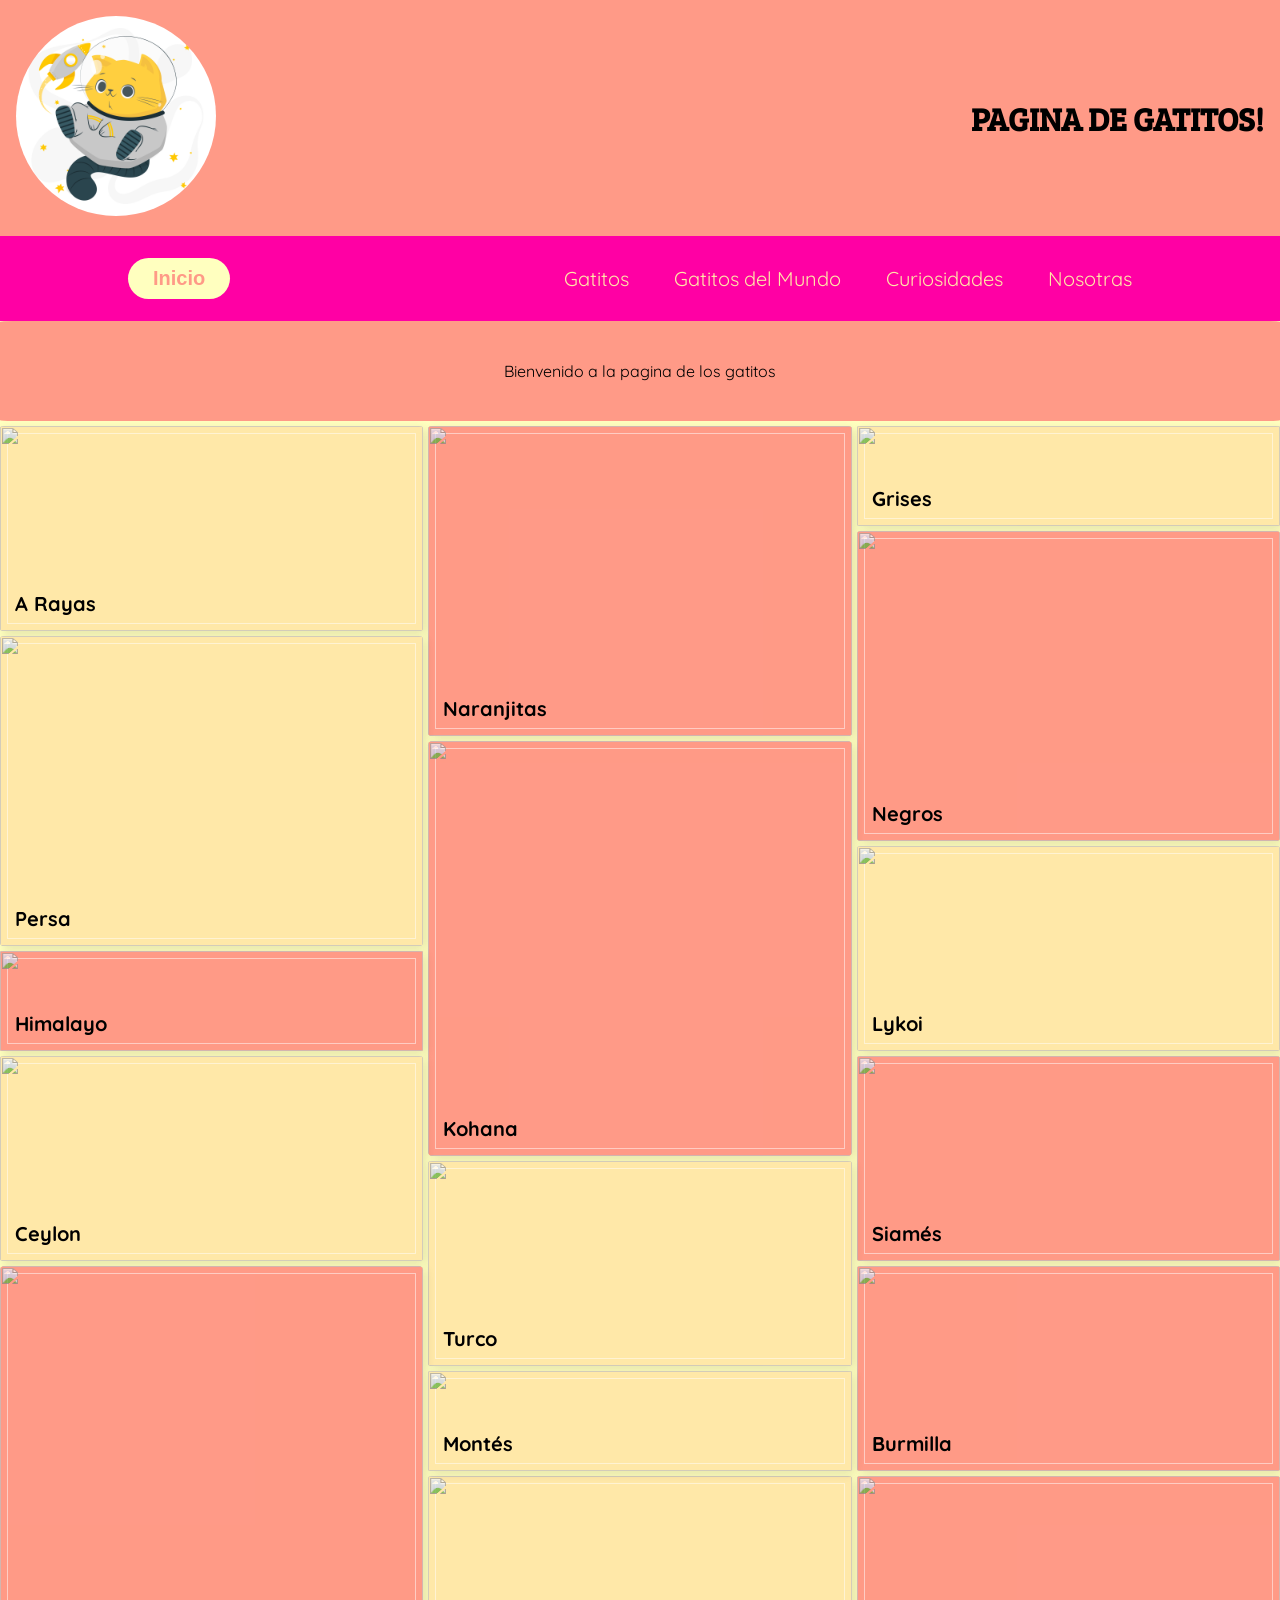
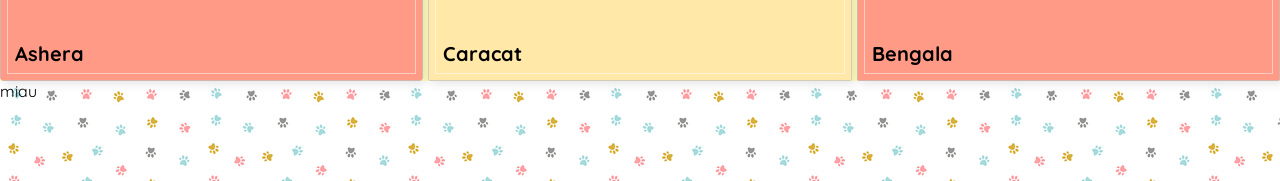
==== index.html @ d027dc8e "css a estilos.css se suprimen 2 archivos css. las propiedades quedan juntas en estilos.css" ====
<!DOCTYPE html>
<html lang="en">
  <head>

    <!-- CSS -->
    <link rel="stylesheet" href="css/estilos.css">
    <!-- END CSS -->

    <meta charset="UTF-8" />
    <meta http-equiv="X-UA-Compatible" content="IE=edge" />
    <meta name="viewport" content="width=device-width, initial-scale=1.0" />

    <!-- SCRIPT LOGO (pum) -->
    <script src="js/confetti.min.js"></script>
    <!-- END SCRIPT LOGO -->

    <!-- FAVICON -->
    <link
      rel="apple-touch-icon"
      sizes="180x180"
      href="icons/favicon-apple-touch-icon.png"
    />
    <link rel="icon" type="image/png" sizes="32x32" href="icons/favicon-32x32.png" />
    <link rel="icon" type="image/png" sizes="16x16" href="icons/favicon-16x16.png" />
    <link rel="manifest" href="icons/favicon-site.webmanifest" />
    <!-- END FAVICON -->
    
    <!-- CARGA JS -->
    <script src="js/javascript.js"></script>
    <!-- END CARGA JS -->   

    <title>Pagina de gatitos</title>

    <!-- ¿Cuándo se entrega?
    TPO Desarrollo Web HTML, CSS y Javascript
    Clase 22: miércoles 19 al viernes 21 de octubre de 2022. ¿Cómo se desarrollará el proyecto?
    El proyecto web se desarrollará en grupos de 3 integrantes cada uno (obligatorio). Cada grupo deberá designar un representante de forma tal de establecer contacto directo con el Docente. Será ese integrante el que recibirá la devolución del proyecto realizada por el Docente en el transcurso de la cursada y cualquier notificación relevante realizada a lo largo del desarrollo del proyecto.
    ¿Qué hay que entregar?
    El TPO deberá cumplir con los siguientes requisitos:
    SI-● Poseer al menos 4 páginas html, siendo su temática libre. En caso de ser un Sitio Web estilo One Page, el mismo deberá tener al menos 5 secciones.
    ● Utilizar etiquetas semánticas para estructurar el sitio.
    ● Contener un formulario de contacto con validación realizada mediante Javascript. Opcional: el formulario podrá enviar un email utilizando algún servicio externo destinado para ello.
    ● Utilizar al menos un Iframe, íconos de FontAwesome o Flaticon; y fuentes locales o bien de Google Fonts.
    ● Tener al menos una página totalmente responsive con 3 puntos de corte para 3 tamaños de dispositivos distintos.
    SI-● Incorporar al menos una animación, transformación o una transición (se deberá indicar en qué parte del sitio web fue incorporada la animación).
    SI-● Poseer una estructura HTML maquetada con Flexbox y/o Grid.
    ● Consumir una API Rest desde JavaScript. Deberá informar la API utilizada al momento de entregar el TPO.
    ● En caso de querer utilizar Bootstrap (no es obligatorio), sólo podrá hacerlo en la página del formulario del sitio web. No se aceptarán proyectos desarrollados íntegramente en algún Framework de CSS (Bootstrap, Materialize, Tailwind o similar).
    ● El desarrollo web deberá subirse a un servidor on-line para poder ser navegada por el Docente. Ejemplo: GitHub Pages, Netlify o similares.
    ● Además de los aspectos técnicos mencionados anteriormente, el proyecto deberá contemplar aspectos de diseño los cuales también serán evaluados por el Docente. Para eso se recomienda que vean el material disponible en el Aula Virtual. Seminario de Diseño Web: https://youtu.be/fVkGt2tYIj0. Para más información, ver material incluído en el Aula Virtual “Diseño”. En relación al estilo de la web (look&feel) se evaluará y considerará: maquetación del sitio web; alineación, orden  y márgenes entre los elementos; tipografía seleccionada acorde a la temática del proyecto; fotografía de calidad y optimizada para web; paleta de colores seleccionada acorde a la temática; logo utilizado en el sitio web.
    ● Nota: el TPO es grupal, deberán sincronizar el código del TPO en Github (o similar) enviando el link del repositorio al Docente al momento de entregar el proyecto. Este requisito es obligatorio. Para más información sobre GIT, ver material incluído en el Aula Virtual “GIT”.
    Condiciones de aprobación: para aprobar se requiere resolver el trabajo práctico en un 60% de forma correcta.
    ¿Cómo se entrega?
    Cada Docente informará la vía para subir el trabajo. Al momento de la entrega deberán informar: link a la web navegable, link al repositorio utilizado, integrantes y comentarios que consideren necesarios agregar a la entrega.
    Nota: si ya tenés un proyecto comenzado para este curso, podrás usarlo para esta entrega agregándole lo que falte para cumplir con los requisitos. -->
  </head>

  <body class="toda_la_pagina">

    <!-- HEADER -->
    <div class="header">

        <!-- LOGO scr:https://www.freepik.com/vectors/cat-logo -->
        <div class="logo">
            <img
              class="logo_gatito"
              id="explota"
              src="img/imagenes_GATITO_ASTRONAUTA.jpg"
              alt="LOGO"
              width="200"
            />
          </div>
        <!-- END LOGO -->

        <div class="titulo">
          <h1>PAGINA DE GATITOS!</h1>
        </div>

    </div>
    <!-- END HEADER -->

    <!-- MENU -->
    <div class="menu-conteiner">
      <a href="#" class="boton"><button>Inicio</button></a>
      <nav id="menu"></nav>
      <ul class="nav-links">
        <li><a href="kittens.html">Gatitos</a></li>
        <li><a href="gatitos_del_mundo.html">Gatitos del Mundo</a></li>
        <li><a href="curiosidades.html">Curiosidades</a></li>
        <li><a href="quienes_somos.html">Nosotras</a></li>
      </ul>
    </div>
    <!-- END MENU -->

    <!-- CONTENT -->
    <div class="contenido">
      <div id="grid_1">Bienvenido a la pagina de los gatitos</div>

      <div class="card" id="grid_2">
        <img
          src="https://images.unsplash.com/photo-1506755855567-92ff770e8d00?ixlib=rb-1.2.1&ixid=MnwxMjA3fDB8MHxwaG90by1wYWdlfHx8fGVufDB8fHx8&auto=format&fit=crop&w=2787&q=80"
          width= 100%
          alt=""
          class="card-image">
        <h3 class="card-title">A Rayas</h3>
      </div>

      <div class="card" id="grid_3">
        <img
          src="http://mascotafiel.com/wp-content/uploads/2016/10/que-raza-son-los-gatos-naranja.jpg"
          width=100%
          alt=""
          class="card-image">
        <h3 class="card-title">Naranjitas</h3>
      </div>

      <div class="card" id="grid_4">
        <img
          src="https://www.tugatobengali.com/wp-content/uploads/2022/04/gatocartujo-1024x682.jpg"
          width=100%
          alt=""
          class="card-image">
        <h3 class="card-title">Grises</h3>
      </div>

      <div class="card" id="grid_5">
        <img src="https://www.lavanguardia.com/files/content_image_mobile_filter/uploads/2022/02/20/621219718879d.jpeg" 
        width=100%
        alt=""
        class="card-image">
        <h3 class="card-title">Negros</h3>
      </div>

      <div class="card" id="grid_6">
        <img src="https://www.zooplus.es/magazine/wp-content/uploads/2017/10/fotolia_103481419-768x512.jpg" 
        alt=""
        class="card-image">
        <h3 class="card-title">Persa</h3>
      </div>

      <div class="card" id="grid_7">
        <img src="https://upload.wikimedia.org/wikipedia/commons/thumb/c/c1/Cat_Sphynx._img_025.jpg/640px-Cat_Sphynx._img_025.jpg" 
        alt=""
        class="card-image">
        <h3 class="card-title">Kohana</h3>
      </div>

      <div class="card" id="grid_8">
        <img src="https://www.hogarmania.com/archivos/202010/lykoi-gato-lobo-portada-668x400x80xX-1.jpg" 
        alt=""
        class="card-image">
        <h3 class="card-title">Lykoi</h3>
      </div>

      <div class="card" id="grid_9">
        <img src="https://www.bunko.pet/__export/1643784123493/sites/debate/img/2021/02/04/gato_himalayo_crop1612470360316.jpg_242310155.jpg" 
        alt=""
        class="card-image">
        <h3 class="card-title">Himalayo</h3>
      </div>

      <div class="card" id="grid_10">
        <img src="https://t2.ea.ltmcdn.com/es/razas/9/0/2/gato-ceilan_209_0_600.jpg" 
        alt=""
        class="card-image">
        <h3 class="card-title">Ceylon</h3>
      </div>

      <div class="card" id="grid_11">
        <img src="https://cloudfront-us-east-1.images.arcpublishing.com/radiomitre/CWBEAQVHXBHJNH3DMMKLWS6LXU.jpg" 
        alt=""
        class="card-image">
        <h3 class="card-title">Siamés</h3>
      </div>

      <div class="card" id="grid_12">
        <img src="https://www.bunko.pet/__export/1640851613310/sites/debate/img/2021/12/30/7_cosas_que_quiza_no_conocxas_sobre_el_gato_de_raza_angora_turco.jpeg_242310155.jpeg" 
        alt=""
        class="card-image">
        <h3 class="card-title">Turco</h3>
      </div>

      <div class="card" id="grid_13">
        <img src="https://cdn0.soyungato.com/es/razas/7/3/0/gato-ashera_37_0_orig.jpg" 
        alt=""
        class="card-image">
        <h3 class="card-title">Ashera</h3>
      </div>

      <div class="card" id="grid_14">
        <img src="https://www.zooplus.es/magazine/wp-content/uploads/2021/10/Caracal.jpeg" 
        alt=""
        class="card-image">
        <h3 class="card-title">Caracat</h3>
      </div>

      <div class="card" id="grid_15">
        <img src="https://nfnatcane.es/blog/wp-content/uploads/2020/05/caracter%C3%ADsticas-del-gato-Burmilla.jpg" 
        alt=""
        class="card-image">
        <h3 class="card-title">Burmilla</h3>
      </div>

      <div class="card" id="grid_16">
        <img src="https://demascotas.info/wp-content/uploads/2019/01/cat-3798684_1920.jpg" 
        alt=""
        class="card-image">
        <h3 class="card-title">Montés</h3>
      </div>

      <div class="card" id="grid_17">
        <img src="https://zonagatos.com/wp-content/uploads/2018/05/Thor-el-famoso-gato-bengala-de-Instagram.jpg" 
        alt=""
        class="card-image">
        <h3 class="card-title">Bengala</h3>
      </div>

    </div>
    <!-- END CONTENT -->

    <!-- FOOTER -->
    <footer class="footer">
      miau
     
    </footer>
    <!-- END FOOTER -->

  </body>
</html>
---- css/estilos.css ----
@import url('https://fonts.googleapis.com/css2?family=Bree+Serif&display=swap');

/* FONTS */
    @font-face {
        font-family: "PrettyMeowRegular";
        src: url("../fonts/FONT_PrettyMeowRegular.ttf");
    }
    
    @font-face {
        font-family: "Quicksand";
        src: url("../fonts/FONT_Quicksand.ttf");
    }
    
    @font-face {
        font-family: "KawaiiBubble-Regular";
        src: url("../fonts/FONT_KawaiiBubble-Regular.ttf");
    }
    
    @font-face {
        font-family: "Bree-Serif";
        src: url("../fonts/FONT_BreeSerif.ttf");
    }
/* END FONTS */

/* TODAS LAS OPCIONES DE ATRIBUTOS (MENOS LOS TITULOS) VAN A TENER LA MISMA LETRA */
html,
body,
div,
span,
applet,
object,
iframe,
h2,
h3,
h4,
h5,
h6,
p,
blockquote,
pre,
a,
abbr,
acronym,
address,
big,
cite,
code,
del,
dfn,
em,
img,
ins,
kbd,
q,
s,
samp,
small,
strike,
strong,
sub,
sup,
tt,
var,
b,
u,
i,
center,
dl,
dt,
dd,
ol,
ul,
li,
fieldset,
form,
label,
legend,
table,
caption,
tbody,
tfoot,
thead,
tr,
th,
td,
article,
aside,
canvas,
details,
embed,
figure,
figcaption,
footer,
header,
hgroup,
menu,
output,
ruby,
section,
summary,
time,
mark,
audio,
video {
  font-family: Quicksand;
  vertical-align: baseline;
}

*{
    margin: 0;
    padding: 0;
    border: 0;
    box-sizing: border-box;
}

body{
    font-family: 'Bree Serif', serif;
}

h1 {
    font-size: revert;
    font-family: Bree-Serif;
    vertical-align: baseline;
  }

/*HEADER*/
    .header {
        display: flex;
        flex-direction: row;
        justify-content: space-between;
        align-items: center;
    
        /* HEADER ANIMATION scr: https://developer.mozilla.org/en-US/docs/Web/CSS/animation */
        background-color: #ff9a87;
        animation: 60s linear 0s infinite alternate animating-multiple-properties;
        margin: 0%;
        padding: 1rem;
        /* END HEADER ANIMATION */
    }
    
    /* Key HEADER */
    /* it is possible to animate multiple properties in a single animation */
    @keyframes animating-multiple-properties {
        from {
        background-color: #ffffbf;
        }
        to {
        transform: translateY(0);
        background-color: #ff9a87;
        /* unset properties i.e. 'filter' will revert to default values */
        }
    }
    /* END Key HEADER */
/*END HEADER*/

/* LOGO ANIMATION */
    .logo_gatito {
        border-radius: 50%;
        /* explicacion de animacion: https://linuxhint.com/rotate-animation-css/ */
        animation: 60s linear 0s infinite alternate rotation;
        max-width: 600px;
    }
    @keyframes rotation {
        from {
        transform: rotate(-90deg);
        }
        to {
        transform: rotate(90deg);
        }
    }
/* END LOGO ANIMATION*/

/* MENU */
    .menu-conteiner{
        background-color: #ff00a4;
        display: flex;
        justify-content: space-between;
        align-items: center;
        height: 85px;
        padding: 5px 10%;
        font-family: "Bree-Serif";
        font-size: 20px;
    }

    .menu-conteiner .nav-links{
        list-style: none;
    }

    .menu-conteiner .nav-links li{
        display: inline-block;
        padding: 0 20px;
    }

    .menu-conteiner .nav-links li:hover{
        transform: scale(1.1);
    }

    .menu-conteiner .nav-links a{
        font-size: 700;
        color: #ffe8a8;
        text-decoration: none;
    }

    .menu-conteiner .nav-links li a:hover{
        color: #ff9a87;
    }

    .menu-conteiner .boton button{
        font-weight: 700;
        font-size: 20px;
        color: #ff9a87;
        padding: 9px 25px;
        background-color: #ffffbf;
        border: none;
        border-radius: 50px;
        cursor: pointer;
        transition: all 0.3s ease 0s;
    }

    .menu-conteiner .boton button:hover{
        background-color: #ffffbf;
        color: #ff00a4;
        transform: scale(1.1);
    }
/* END MENU */

/* HOME CONTENT */
    .contenido {
        /* explicacion de grid: https://developer.mozilla.org/es/docs/Web/CSS/CSS_Grid_Layout */
        display: grid;
        grid-template-columns: repeat(3, 1fr);
        grid-gap: 5px;
        grid-auto-rows: minmax(100px, auto);
        justify-content: space-evenly;
        align-items: stretch;
        margin: 0px;
        padding: 0rem;
        background-color: #ffffbf;
        justify-items: stretch;
        align-content: stretch;
    }
    .contenido div {
        display: grid;
        width: -webkit-fill-available;
        padding: 0rem;
        margin: 0rem;
        justify-content: space-evenly;
        align-items: center;
        justify-items: stretch;
        align-content: stretch;
        border-radius: 1%;
    }
    /*titulo*/
    #grid_1 {
        grid-column: 1 / 4;
        grid-row: 1;
    }
    /*a rayas*/
    #grid_2 {
        grid-column: 1;
        grid-row: 2/4;
    }
    /*naranjitas*/
    #grid_3 {
        grid-column: 2;
        grid-row: 2/5;
    }
    /*grises*/
    #grid_4 {
        grid-column: 3;
        grid-row: 2;
    }
    /*negros*/
    #grid_5 {
        grid-column: 3;
        grid-row: 3/6;
    }
    /*persa*/
    #grid_6 {
        grid-column: 1;
        grid-row: 4/7;
    }
    /*kohana*/
    #grid_7 {
        grid-column: 2;
        grid-row: 5/9;
    }
    /*lykoi*/
    #grid_8 {
        grid-column: 3;
        grid-row: 6/8;
    }
    /*himalayo*/
    #grid_9 {
        grid-column: 1;
        grid-row: 7;
    }
    /*ceylon*/
    #grid_10 {
        grid-column: 1;
        grid-row: 8/10;
    }
    /*siames*/
    #grid_11 {
        grid-column: 3;
        grid-row: 8/10;
    }
    /*turco*/
    #grid_12 {
        grid-column: 2;
        grid-row: 9/11;
    }
    /*ashera*/
    #grid_13 {
        grid-column: 1;
        grid-row: 10/14;
    }
    /*caracat*/
    #grid_14 {
        grid-column: 2;
        grid-row: 12/14;
    }
    /*burmilla*/
    #grid_15 {
        grid-column: 3;
        grid-row: 10/12;
    }
    /*montes*/
    #grid_16 {
        grid-column: 2;
        grid-row: 11;
    }
    /*bengala*/
    #grid_17 {
        grid-column: 3;
        grid-row: 12/14;
    }
    
    /* pintado alternado: https://developer.mozilla.org/es/docs/Web/CSS/:nth-child */
    .contenido div:nth-child(even) {
        background-color: #ffe8a8;
    }
    
    .contenido div:nth-child(odd) {
        background-color: #ff9a87;
    }

    /* CARDS */
        .card {
            outline: 1px solid rgba(255, 255, 255, 0.5);
            outline-offset: -8px;
            box-shadow: 3px 3px 10px rgba(0, 0, 0, 0.1);
            position: relative;
            overflow: hidden;
        }
        
        .card-image {
            position: absolute;
            inset: 0;
            justify-self: stretch;
            width: 100%;
            height: 100%;
            object-fit: cover;
            opacity: 0.7;
            transition: transform 0.75s;
        }
        
        .card:hover .card-image {
            transform: scale(1.15);
            opacity: 0.9;
        }
        
        .card-title {
            position: absolute;
            left: 15px;
            bottom: 15px;
            font-size: 20px;
            text-shadow: o o 1px rgba(0, 0, 0, 0.5);
            color: black;
        }
    /* END CARDS */

/* END HOME CONTENT */

/*ABOUT CONTENT*/
    .tarjetas_quienes_somos {
        /* formato para la pagina de quienes somos */
        display: flex;
        flex-wrap: wrap;
        justify-content: space-evenly;
        align-items: stretch;
        margin: 0px;
        padding: 0px;
        background-color: #ffffbf;
        justify-items: center;
        align-content: stretch;
    }
    .tarjetas_quienes_somos div {
        flex: 2;
        padding: 25px;
        margin: 20px;
        justify-content: space-evenly;
        align-items: center;
        justify-items: center;
        align-content: stretch;
        background-color: #ffffbf;
        min-width: 250px;
    }
/*END ABOUT CONTENT*/

/*KITTENS CONTENT*/
    .home_kittens {
        display: flex;
        background-color: #ffffbf;
        flex-wrap: wrap;
    }
    
    .home_kittens_flex {
        flex: 1;
        min-width: 250px;
        max-width: 650px;
    }
    
    .home_kittens_flex:first-child {
        flex: 2;
        padding: 25px;
        margin: 20px;
        background-color: #ffe8a8;
        border-radius: 2%;
        margin-bottom: 10px;
    }
    
    .home_kittens_flex div {
        padding: 25px;
        margin: 20px;
        background-color: #ffe8a8;
        border-radius: 2%;
    }
    
    #img_kittens_container {
        display: flex;
        margin: 0px;
        padding: 0px;
    }
    
    .img_kittens {
        border-radius: 40%;
        background-color: #ff2f82;
        max-width: 50%;
        margin: 1px;
    }  
/*END KITTENS CONTENT*/

/*GATITOS DEL MUNDO/API CONTENT*/
    .api_conteiner {
        display: flex;
        flex-direction: row;
        background-color: #ffffbf;
        flex-wrap: wrap;
        justify-content: space-evenly;
    }
    
    /* .api_datos_flex {
        display: flex;
        flex-direction: row;
        justify-content: space-evenly;
        min-width: 250px;
        max-width: 650px;
        padding: 25px;
        margin: 20px;
        background-color: #ffe8a8;
        border-radius: 12px;
        margin-bottom: 10px;
        color: black;
        width: 100%;
        min-width: 250px;
        max-width: 650px;
        border-radius: 12px;
    } */
    
    /* .api_datos_flex:first-child {
        flex: 2;
        padding: 25px;
        margin: 20px;
        background-color: #ffe8a8;
        border-radius: 12px;
        margin-bottom: 10px;
        color: black;
        width: 100%;
        min-width: 250px;
        max-width: 650px;
        border-radius: 12px;
    } */
    
    /* .api_datos_flex div {
        padding: 25px;
        margin: 20px;
        background-color: #ffe8a8;
        background-color: #ff9a87;
        color: black;
        width: 100%;
        min-width: 250px;
        max-width: 650px;
        border-radius: 12px;
    } */
    
    .content-select {
        min-width: 250px;
        max-width: 650px;
        position: absolute;
    }
    
    /*okey esta parte es la del selector de gatitos :D*/
    #breed_selector {
        width: 90%;
        display: inline-block;
        min-width: 250px;
        max-width: 650px;
        cursor: pointer;
        padding: 7px 10px;
        height: 42px;
        outline: 0;
        border: 0;
        margin-top: 20px;
    
        background: #ff2f82;
        color: aliceblue;
        font-size: 1em;
        border: 2px;
        border-radius: 12px;
        position: relative;
        transition: all 0.25s ease;
    } 
    #breed_selector:hover {
        background-color: #ff9a87;
    } 
    #breed_selector option{
        background-color:#ffe8a8;
        color:black;
    }
    
    /*este es el link*/
    #wiki_link {
        background-color:rgba(255, 154, 135, 0.2);
        color: black;
        min-width: 250px;
        max-width: 650px;
        margin: 50px;
        padding: 20px;
        border-radius: 12px;
    } 
    
    /*esta es la descripción*/
    #breed_json {
        width: 100%;
        max-width: 300px;
        margin: 10px;
        padding: 20px;
        border-radius: 12px;
        
    } 
    
    #breed_image {
        width: 100%; /*esta es la imagen*/
        max-width: 500px;
        margin: 20px;
        border-radius: 12px;
    }  
/* END GATITOS/API CONTENT*/

/*FOOTER*/
    .footer {
        background-image: url(../img/imagenes_PATITAS200PX.jpeg);
        width: 100%;
        height: 100px;
        background-repeat: repeat-x;
    }
/*END FOOTER*/
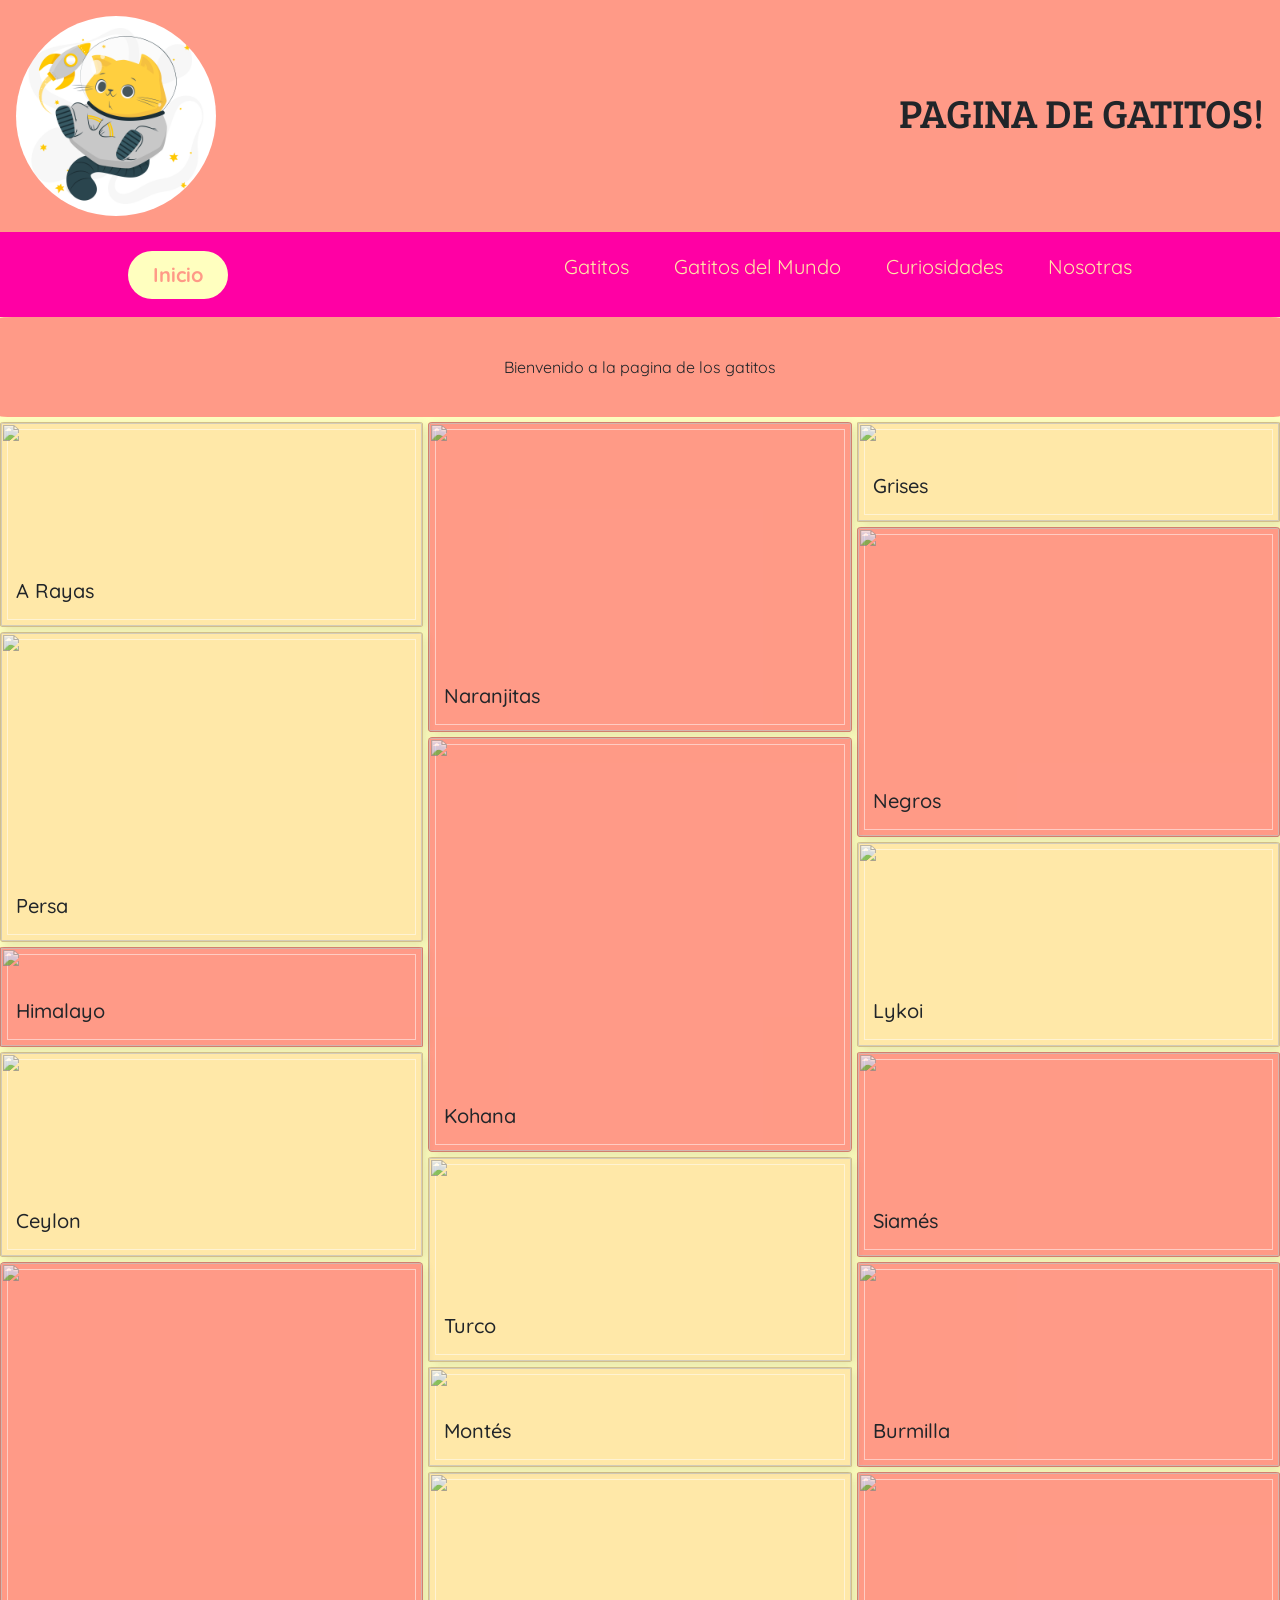
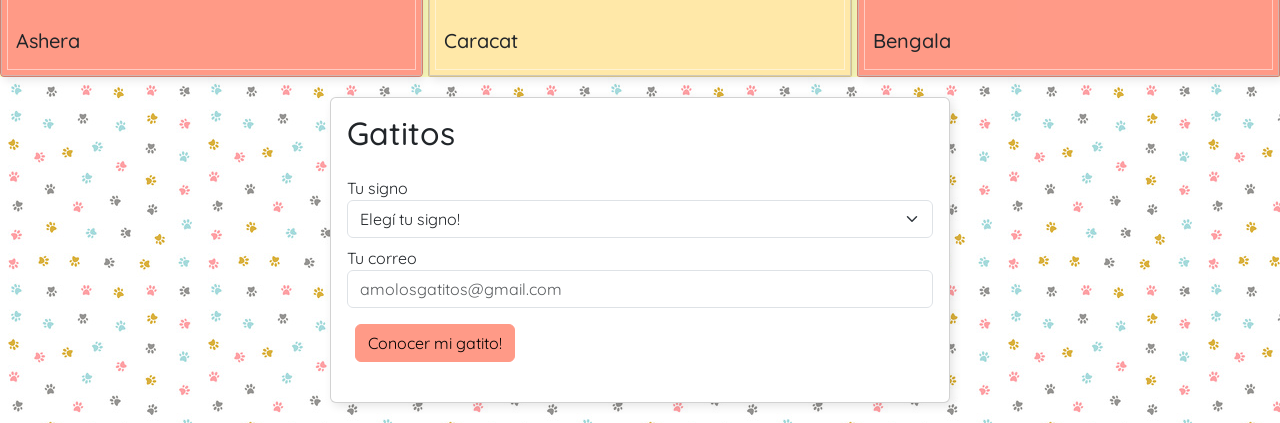
==== commit 4829b058: "form sumado al footer! se agrega form al final de la pag principal. falta validación y envío de dato" ====
--- a/index.html
+++ b/index.html
@@ -5,6 +5,10 @@
     <!-- CSS -->
     <link rel="stylesheet" href="css/estilos.css">
     <!-- END CSS -->
+    <!-- BS-->
+    <link href="https://cdn.jsdelivr.net/npm/bootstrap@5.2.2/dist/css/bootstrap.min.css" rel="stylesheet" integrity="sha384-Zenh87qX5JnK2Jl0vWa8Ck2rdkQ2Bzep5IDxbcnCeuOxjzrPF/et3URy9Bv1WTRi" crossorigin="anonymous">
+    <script src="https://cdn.jsdelivr.net/npm/bootstrap@5.2.2/dist/js/bootstrap.bundle.min.js" integrity="sha384-OERcA2EqjJCMA+/3y+gxIOqMEjwtxJY7qPCqsdltbNJuaOe923+mo//f6V8Qbsw3" crossorigin="anonymous"></script>
+    <!-- END BS -->
 
     <meta charset="UTF-8" />
     <meta http-equiv="X-UA-Compatible" content="IE=edge" />
@@ -220,8 +224,42 @@
 
     <!-- FOOTER -->
     <footer class="footer">
-      miau
-     
+     <section class="d-flex justify-content-center">
+      <div class="card col-sm-6 p-3">
+        <div class="mb-3">
+          <h2>Gatitos</h2>
+        </div>
+        <div class="mb-2">
+          <form action="">
+            <div class="mb-2">
+              <label for="signo">Tu signo</label>
+              <select class="form-select" aria-label="">
+                <option selected>Elegí tu signo!</option>
+                <option value="ari">Aries</option>
+                <option value="tau">Tauro</option>
+                <option value="gem">Géminis</option>
+                <option value="can">Cáncer</option>
+                <option value="leo">Leo</option>
+                <option value="vir">Virgo</option>
+                <option value="lib">Libra</option>
+                <option value="esc">Escorpio</option>
+                <option value="sag">Sagitario</option>
+                <option value="capri">Capricornio</option>
+                <option value="acu">Acuario</option>
+                <option value="pis">Piscis</option>
+              </select>
+            </div>
+            <div class="mb-2">
+              <label for="mail">Tu correo</label>
+              <input type="email" name="" id="" placeholder="amolosgatitos@gmail.com" class="form-control">
+            </div>
+            <div class="mb-2 p-2">
+              <button class="btn btn-primary">Conocer mi gatito!</button>
+            </div>
+          </form>
+        </div>
+      </div>
+     </section>
     </footer>
     <!-- END FOOTER -->
 
--- a/css/estilos.css
+++ b/css/estilos.css
@@ -572,7 +572,19 @@
     .footer {
         background-image: url(../img/imagenes_PATITAS200PX.jpeg);
         width: 100%;
-        height: 100px;
-        background-repeat: repeat-x;
+        background-repeat: repeat;
+        padding: 20px;
+    }
+    .footer .btn {
+        background-color: #ff9a87;
+        border-color: #ff9a87;
+        color: #000;
+        transition: all 0.3s ease 0s;
+    }
+    .footer .btn:hover{
+        background-color: #ffe8a8;
+        border-color: #ffe8a8;
+        color: #000;
+        transform: scale(1.1);
     }
 /*END FOOTER*/
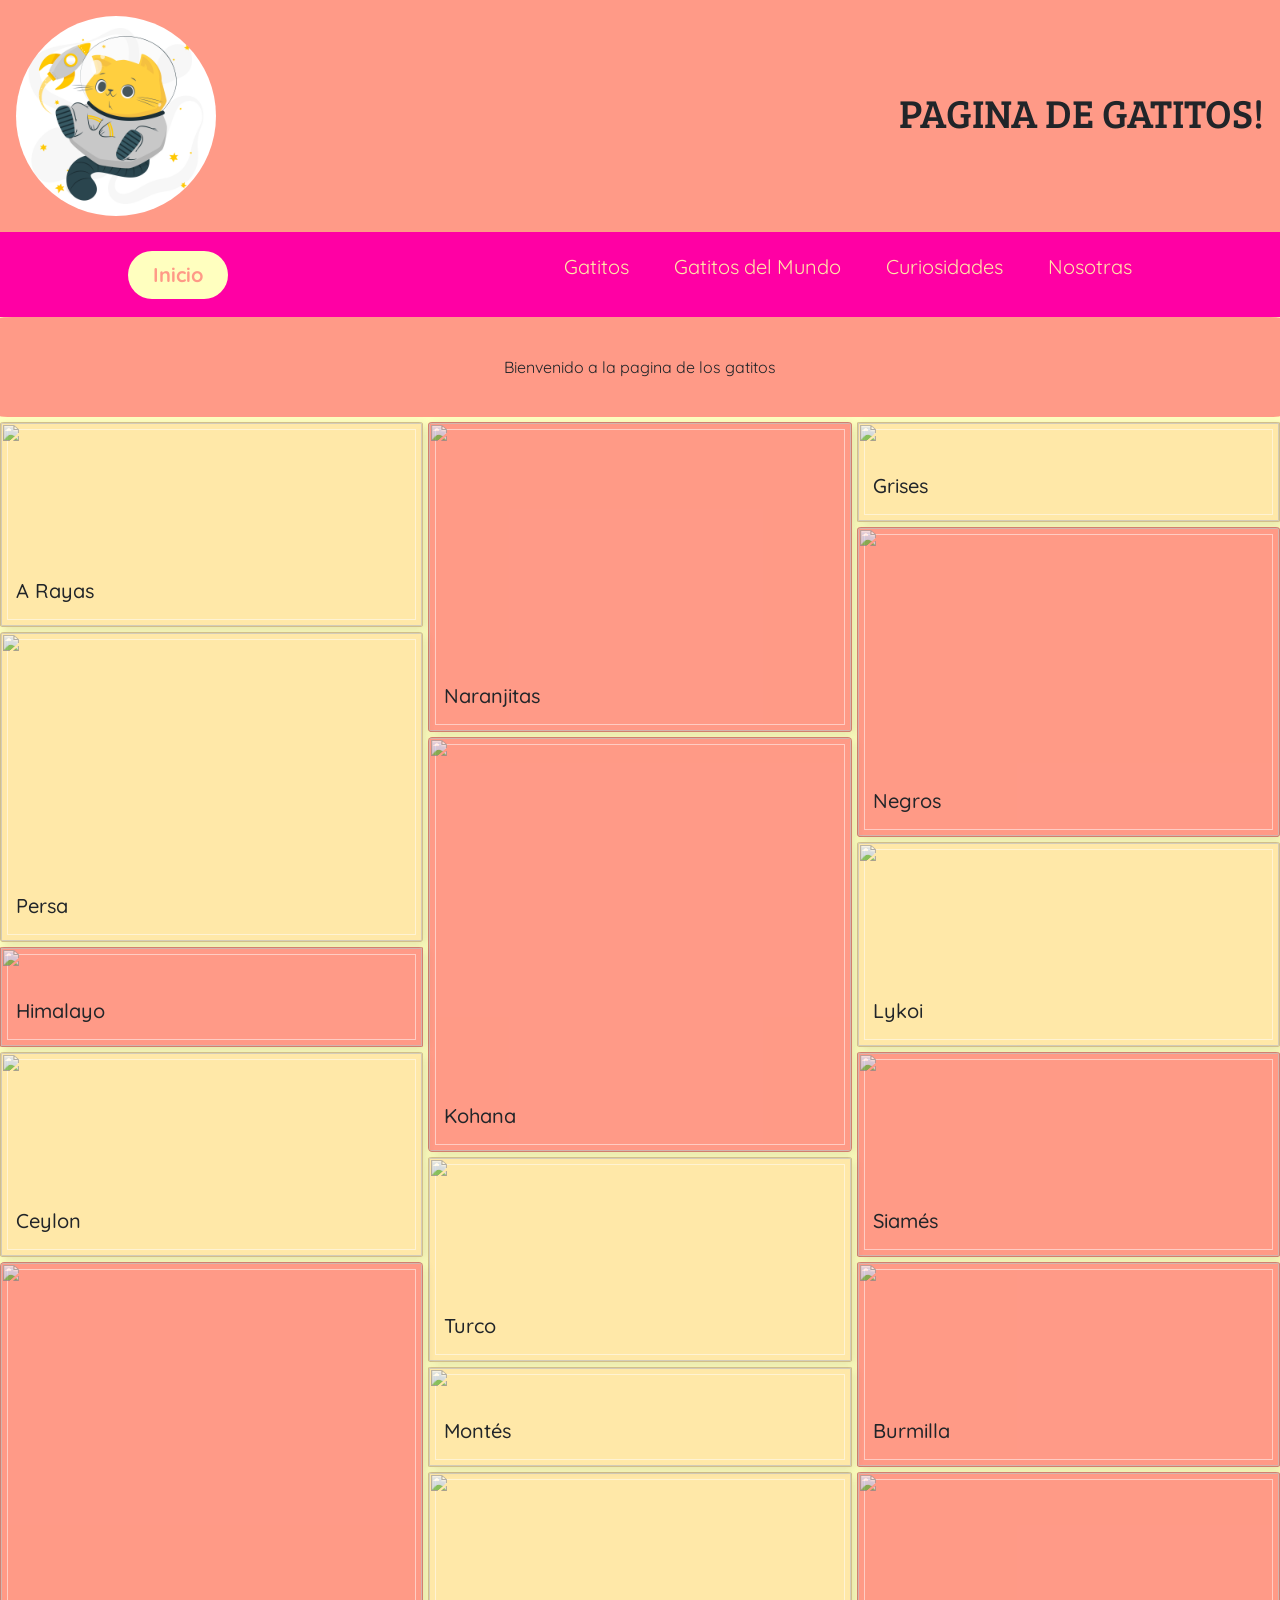
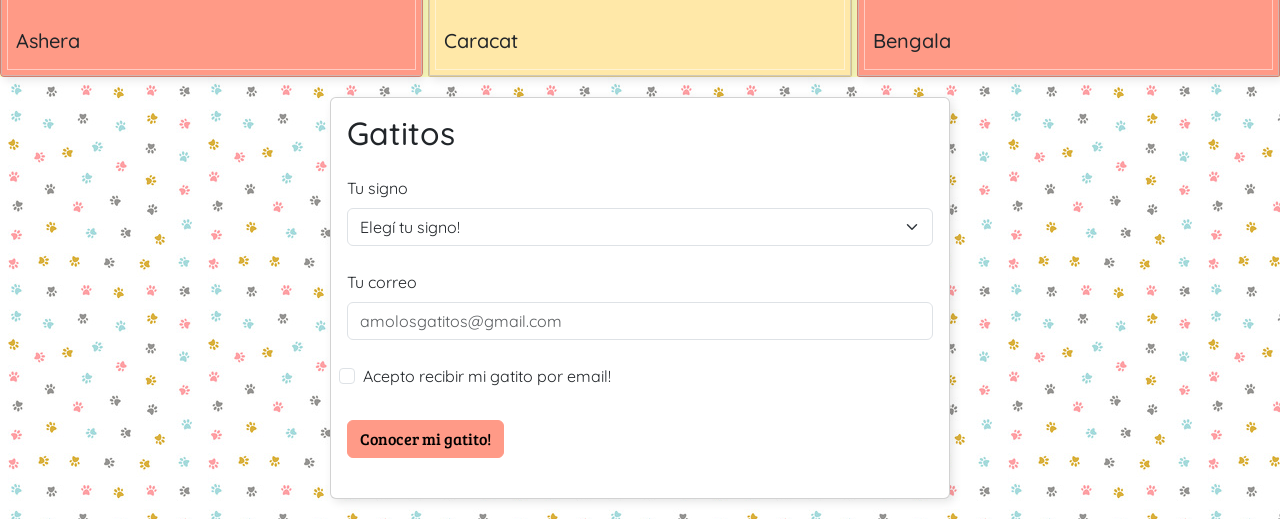
==== commit e3fb8397: "form y carga js se mueve la carga de js al final del codigo (ahora funciona todo de nuevo). se agreg" ====
--- a/index.html
+++ b/index.html
@@ -13,10 +13,6 @@
     <meta charset="UTF-8" />
     <meta http-equiv="X-UA-Compatible" content="IE=edge" />
     <meta name="viewport" content="width=device-width, initial-scale=1.0" />
-
-    <!-- SCRIPT LOGO (pum) -->
-    <script src="js/confetti.min.js"></script>
-    <!-- END SCRIPT LOGO -->
 
     <!-- FAVICON -->
     <link
@@ -27,11 +23,7 @@
     <link rel="icon" type="image/png" sizes="32x32" href="icons/favicon-32x32.png" />
     <link rel="icon" type="image/png" sizes="16x16" href="icons/favicon-16x16.png" />
     <link rel="manifest" href="icons/favicon-site.webmanifest" />
-    <!-- END FAVICON -->
-    
-    <!-- CARGA JS -->
-    <script src="js/javascript.js"></script>
-    <!-- END CARGA JS -->   
+    <!-- END FAVICON -->  
 
     <title>Pagina de gatitos</title>
 
@@ -230,11 +222,11 @@
           <h2>Gatitos</h2>
         </div>
         <div class="mb-2">
-          <form action="">
+          <form action="" class="row g-3 needs-validation" novalidate>
             <div class="mb-2">
-              <label for="signo">Tu signo</label>
-              <select class="form-select" aria-label="">
-                <option selected>Elegí tu signo!</option>
+              <label for="signo" class="form-label">Tu signo</label>
+              <select class="form-select" required>
+                <option selected disabled value="">Elegí tu signo!</option>
                 <option value="ari">Aries</option>
                 <option value="tau">Tauro</option>
                 <option value="gem">Géminis</option>
@@ -248,10 +240,32 @@
                 <option value="acu">Acuario</option>
                 <option value="pis">Piscis</option>
               </select>
+              <div class="valid-feedback">
+                Purr!
+              </div>
+              <div class="invalid-feedback">
+                MIAU! Ingresa tu signo!
+              </div>
             </div>
             <div class="mb-2">
-              <label for="mail">Tu correo</label>
-              <input type="email" name="" id="" placeholder="amolosgatitos@gmail.com" class="form-control">
+              <label for="mail" class="form-label">Tu correo</label>
+              <input type="email" name="" id="" placeholder="amolosgatitos@gmail.com" class="form-control" required>
+              <div class="valid-feedback">
+                Purr!
+              </div>
+              <div class="invalid-feedback">
+                MIAU! Ingresa tu correo!
+              </div>
+            </div>
+            <div class="mb-2 form-check">
+              <input type="checkbox" class="form-check-input" id="terms" required>
+              <label for="terms" class="form-check-label">Acepto recibir mi gatito por email!</label>
+              <div class="valid-feedback">
+                Purr!
+              </div>
+              <div class="invalid-feedback">
+                MIAU! Aceptalo para recibirme!
+              </div>
             </div>
             <div class="mb-2 p-2">
               <button class="btn btn-primary">Conocer mi gatito!</button>
@@ -262,6 +276,13 @@
      </section>
     </footer>
     <!-- END FOOTER -->
-
+   
+    <!-- CARGA JS -->
+          <!-- SCRIPT LOGO (pum) -->
+          <script src="js/confetti.min.js"></script>
+          <!-- END SCRIPT LOGO -->
+    <script src="js/javascript.js"></script>
+    <script src="js/validation-form.js"></script>
+    <!-- END CARGA JS --> 
   </body>
 </html>
--- a/css/estilos.css
+++ b/css/estilos.css
@@ -579,6 +579,7 @@
         background-color: #ff9a87;
         border-color: #ff9a87;
         color: #000;
+        font-family: "Bree-Serif";
         transition: all 0.3s ease 0s;
     }
     .footer .btn:hover{
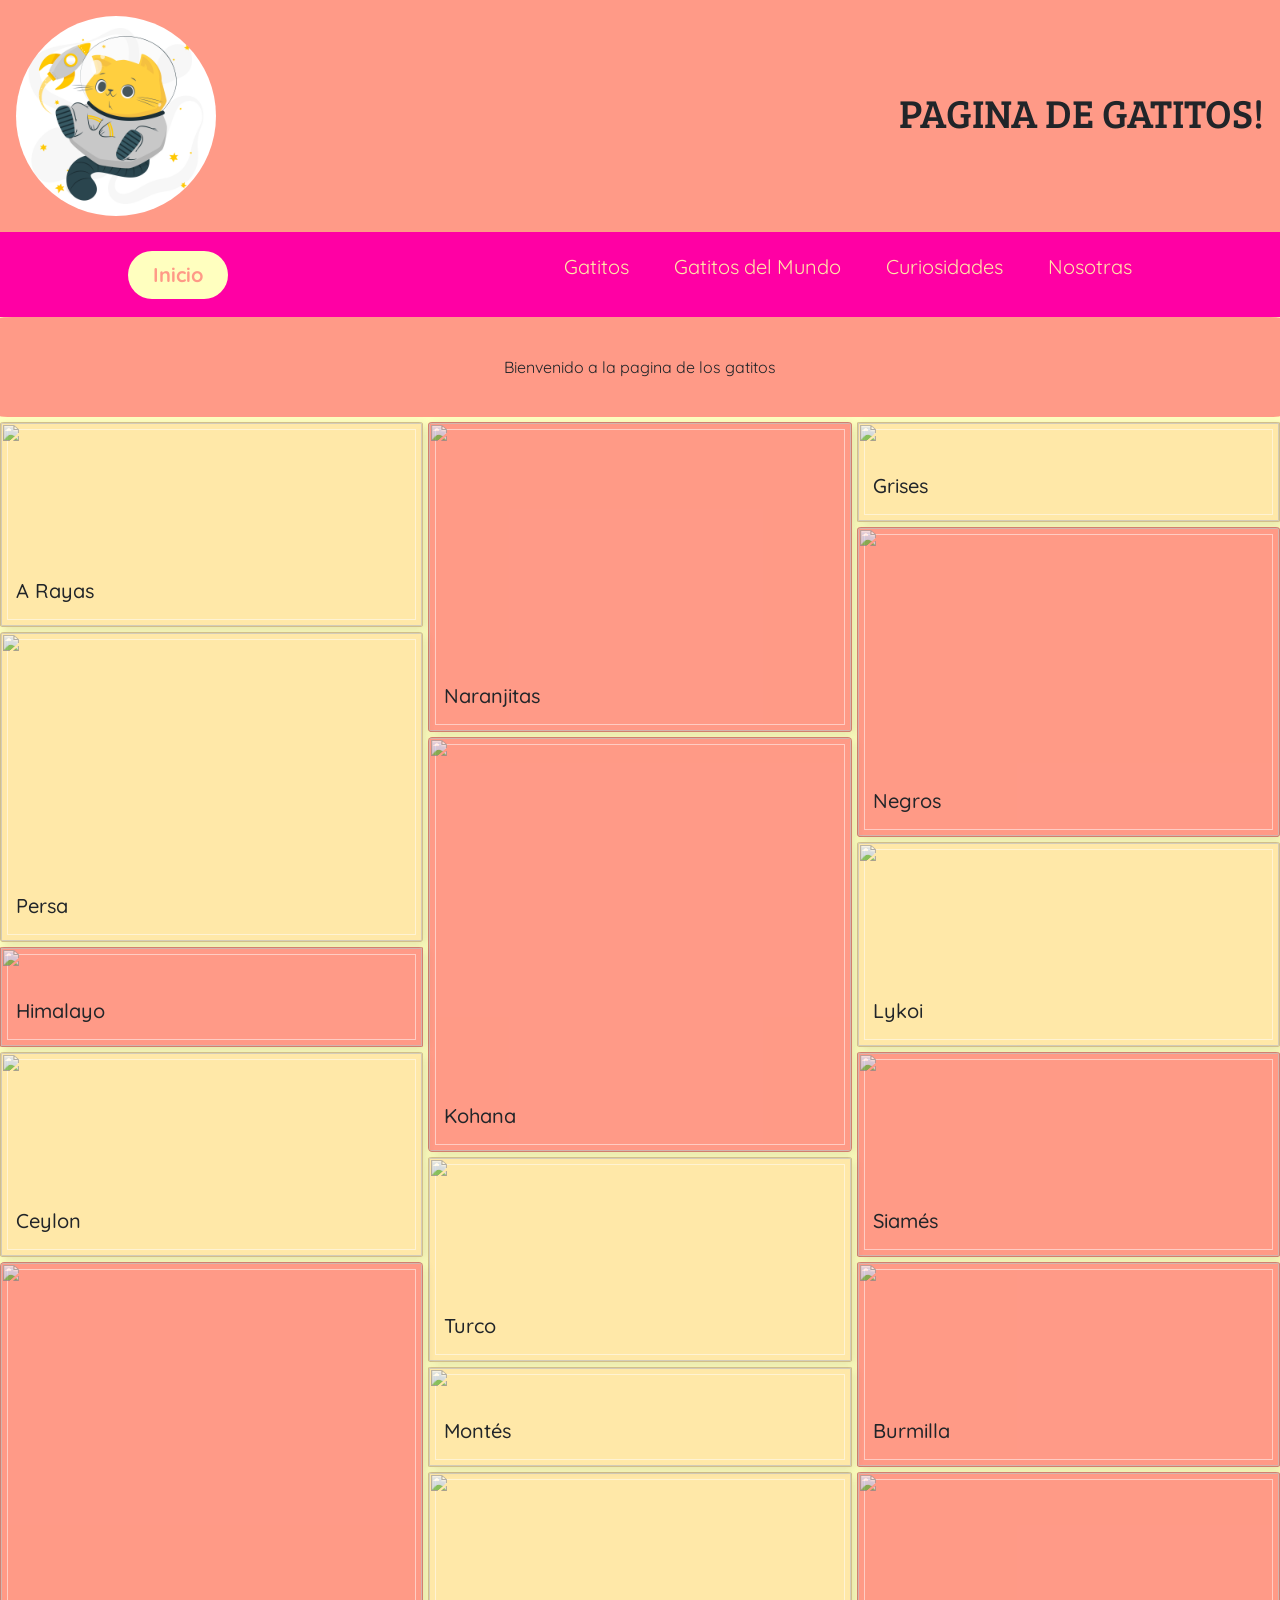
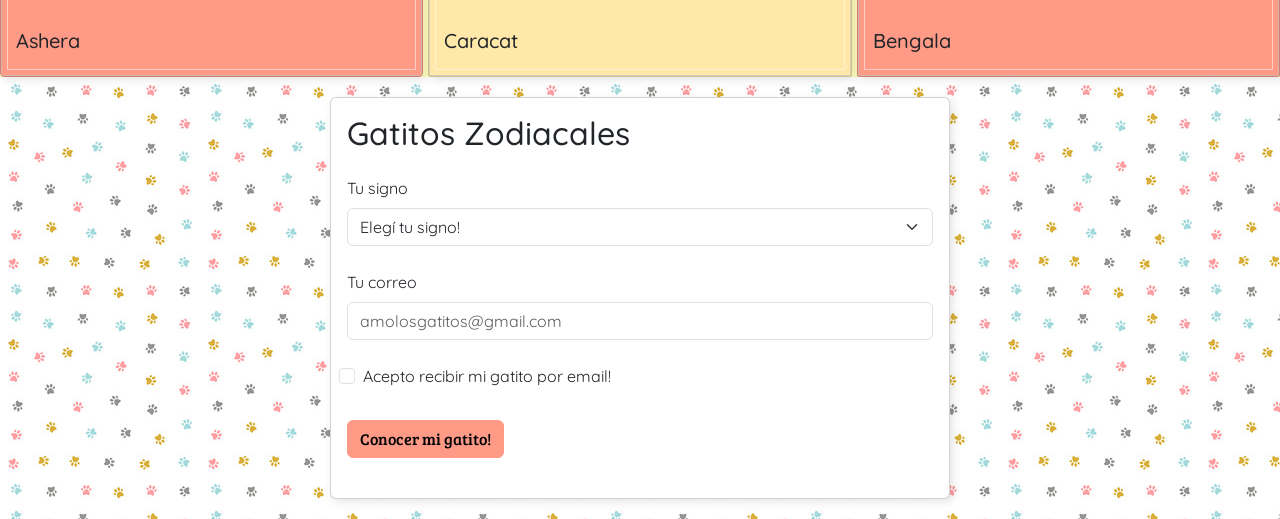
==== commit 15c53654: "Add files via upload plantillas html y css de cada signo, imagenes p/las plantillas, archivo js sin " ====
--- a/index.html
+++ b/index.html
@@ -218,15 +218,15 @@
     <footer class="footer">
      <section class="d-flex justify-content-center">
       <div class="card col-sm-6 p-3">
-        <div class="mb-3">
-          <h2>Gatitos</h2>
+        <div class="mb-3"> <!--Titulo-->
+          <h2>Gatitos Zodiacales</h2>
         </div>
         <div class="mb-2">
-          <form action="" class="row g-3 needs-validation" novalidate>
+          <form action="" class="row g-3 needs-validation" novalidate> <!--"needs-validation" para validar a través de js ; "novalidate" para desactivar la validación automática del navegador-->
             <div class="mb-2">
               <label for="signo" class="form-label">Tu signo</label>
-              <select class="form-select" required>
-                <option selected disabled value="">Elegí tu signo!</option>
+              <select class="form-select" required> <!--"required" campo obligatorio-->
+                <option selected disabled value="">Elegí tu signo!</option> <!--no se acepta esta opcion como elección-->
                 <option value="ari">Aries</option>
                 <option value="tau">Tauro</option>
                 <option value="gem">Géminis</option>
@@ -249,7 +249,7 @@
             </div>
             <div class="mb-2">
               <label for="mail" class="form-label">Tu correo</label>
-              <input type="email" name="" id="" placeholder="amolosgatitos@gmail.com" class="form-control" required>
+              <input type="email" name="" id="emailUser" placeholder="amolosgatitos@gmail.com" class="form-control" required>
               <div class="valid-feedback">
                 Purr!
               </div>
--- a/css/estilos.css
+++ b/css/estilos.css
@@ -116,6 +116,9 @@
 body{
     font-family: 'Bree Serif', serif;
 }
+body::-webkit-scrollbar {
+    display: none;
+}
 
 h1 {
     font-size: revert;
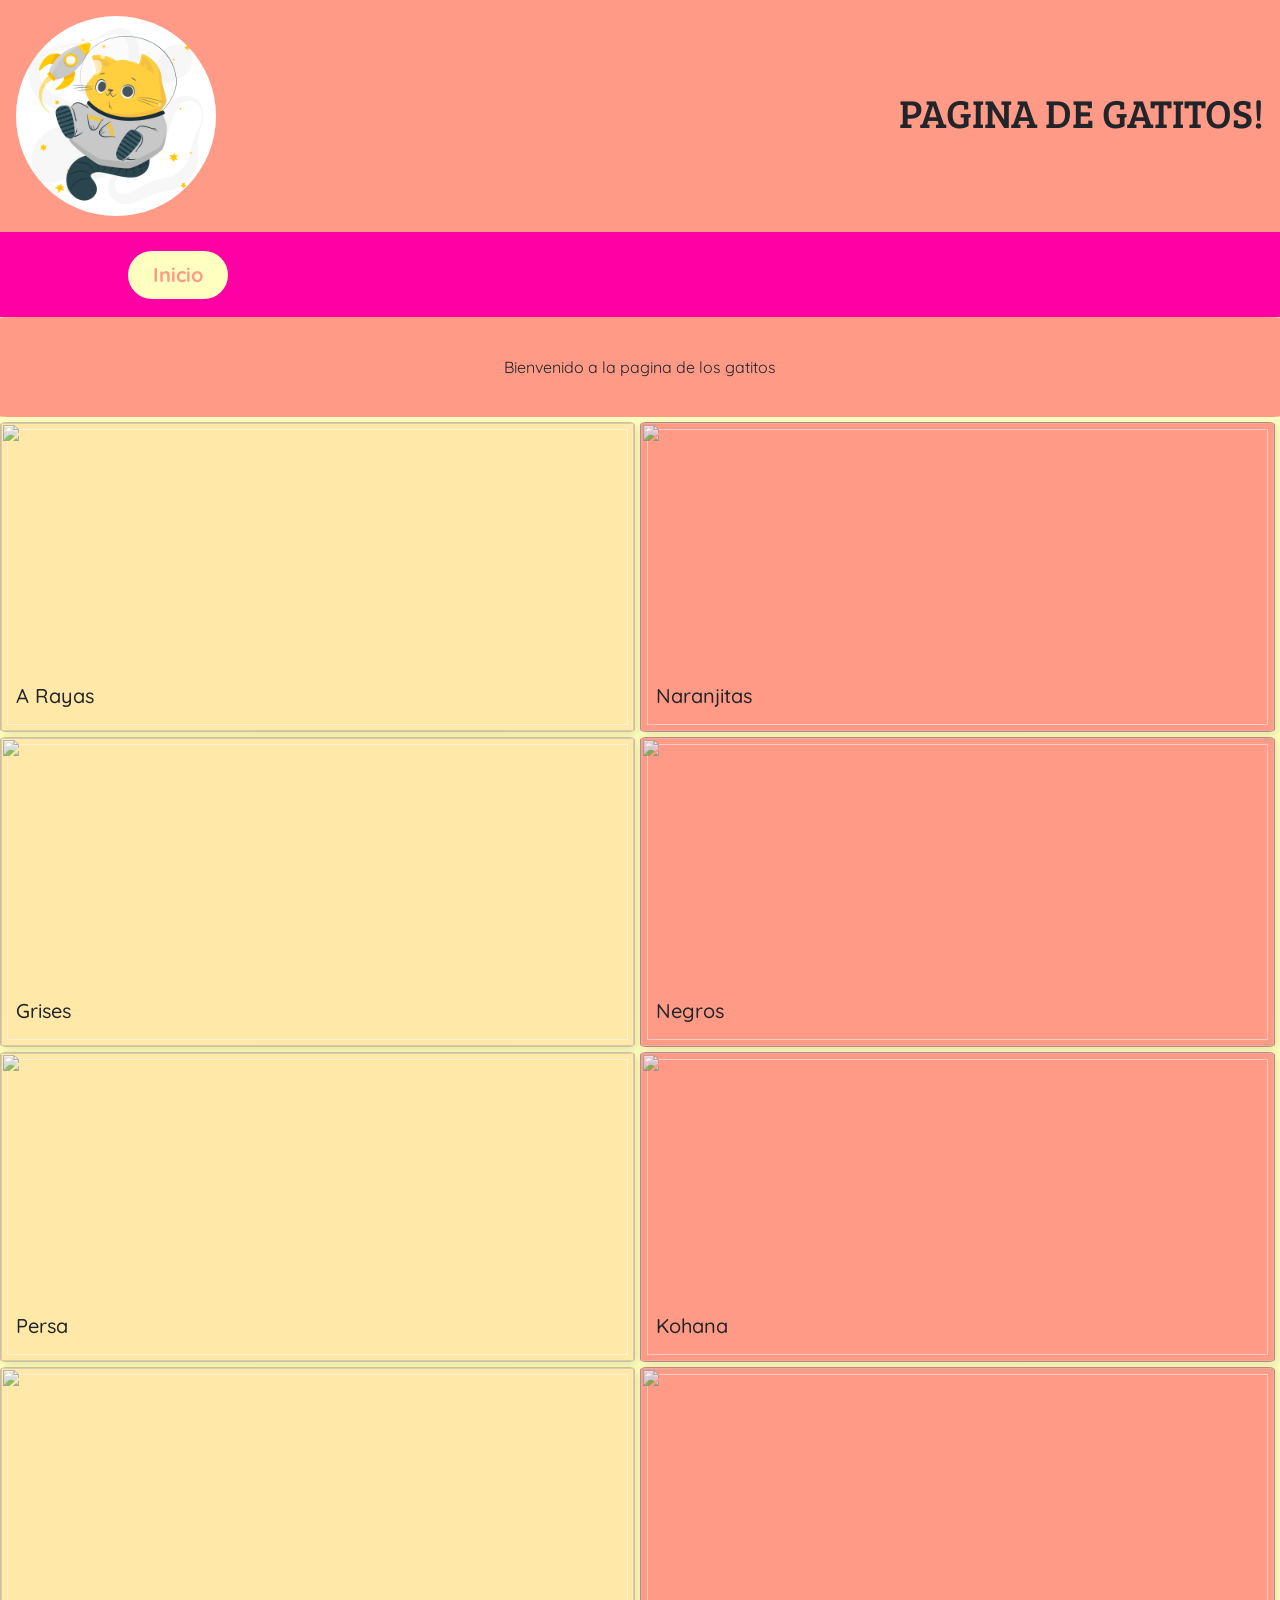
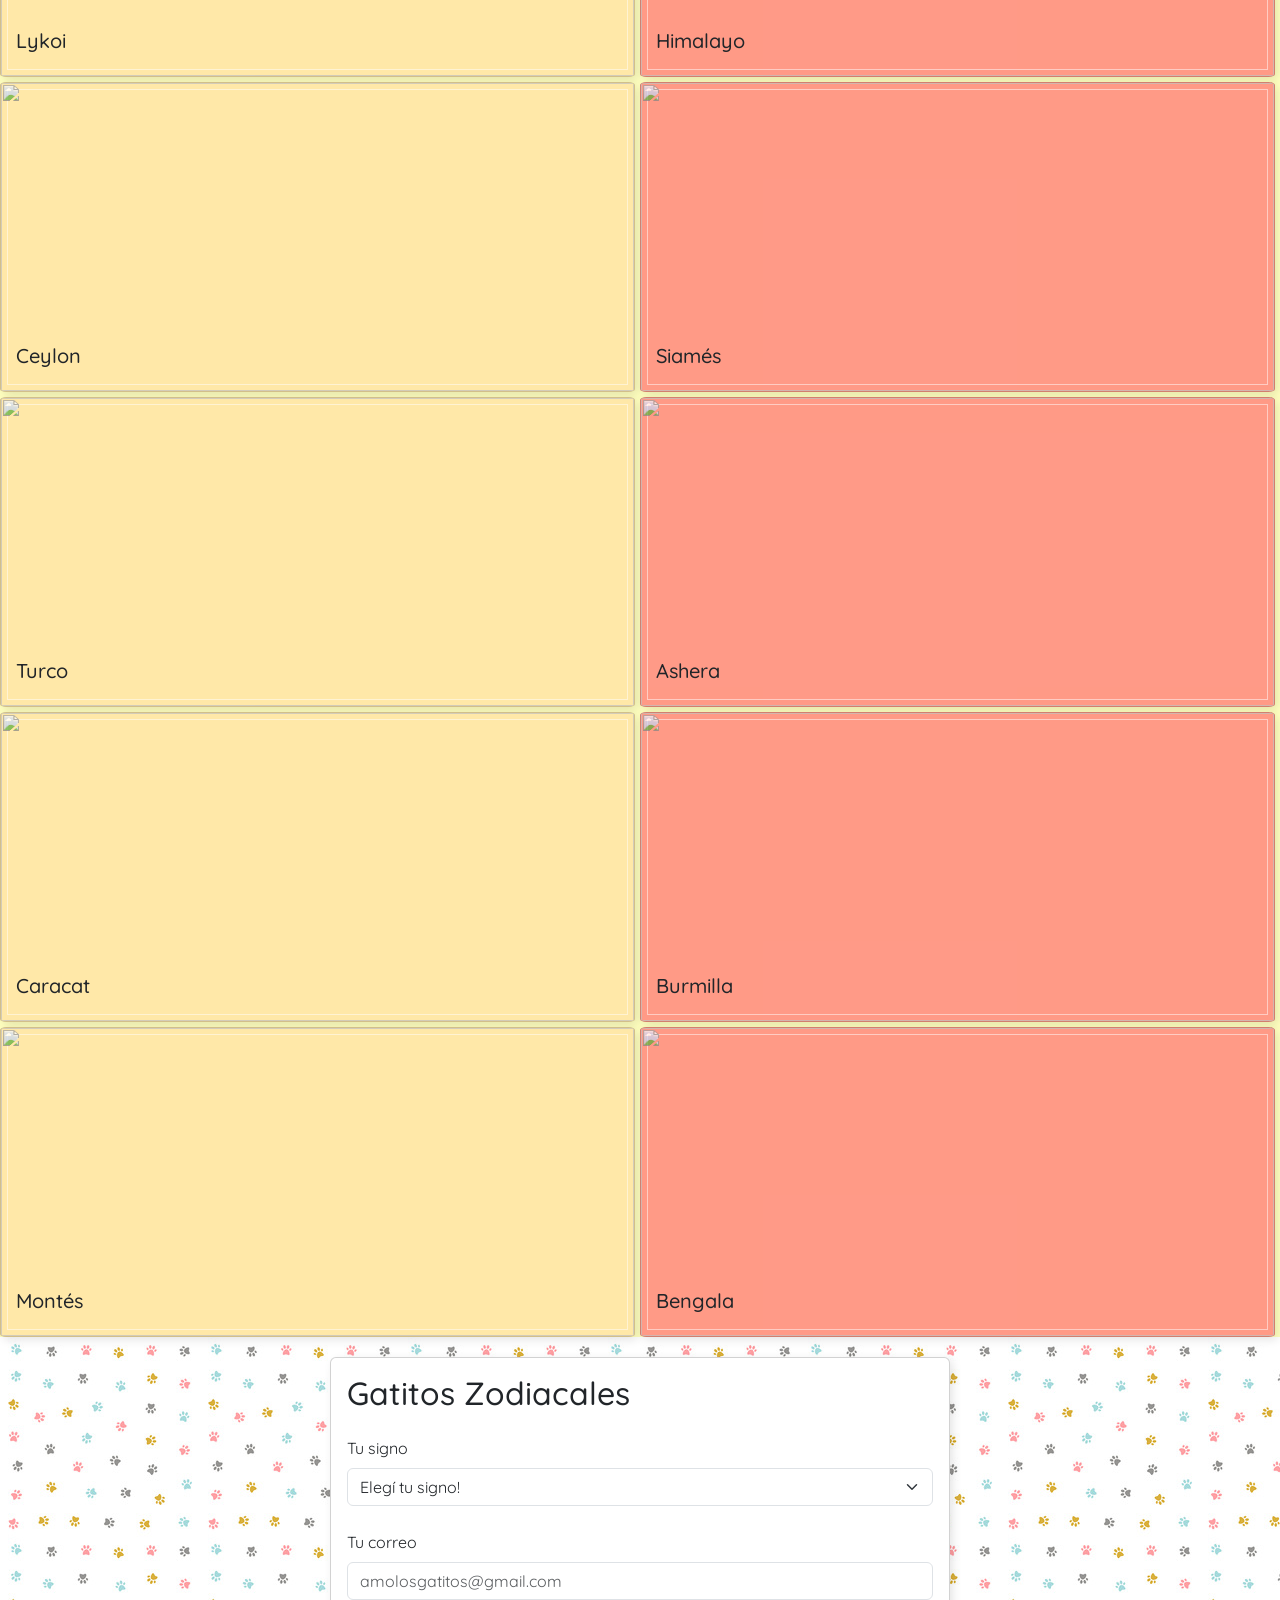
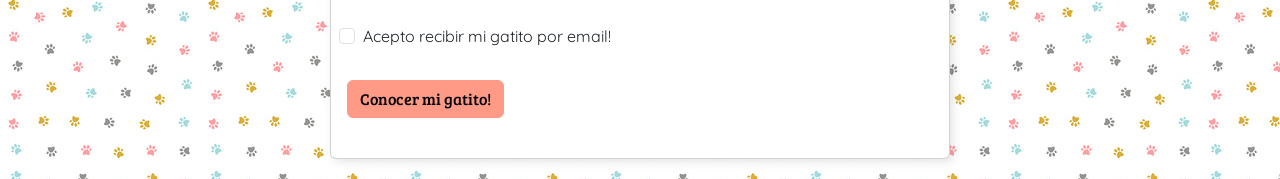
==== commit fc436e66: "responsive ¿ home & kittens con 3 cortes" ====
--- a/index.html
+++ b/index.html
@@ -4,6 +4,7 @@
 
     <!-- CSS -->
     <link rel="stylesheet" href="css/estilos.css">
+    <link rel="stylesheet" href="css/mqs.css">
     <!-- END CSS -->
     <!-- BS-->
     <link href="https://cdn.jsdelivr.net/npm/bootstrap@5.2.2/dist/css/bootstrap.min.css" rel="stylesheet" integrity="sha384-Zenh87qX5JnK2Jl0vWa8Ck2rdkQ2Bzep5IDxbcnCeuOxjzrPF/et3URy9Bv1WTRi" crossorigin="anonymous">
@@ -78,13 +79,14 @@
     <!-- MENU -->
     <div class="menu-conteiner">
       <a href="#" class="boton"><button>Inicio</button></a>
-      <nav id="menu"></nav>
-      <ul class="nav-links">
-        <li><a href="kittens.html">Gatitos</a></li>
-        <li><a href="gatitos_del_mundo.html">Gatitos del Mundo</a></li>
-        <li><a href="curiosidades.html">Curiosidades</a></li>
-        <li><a href="quienes_somos.html">Nosotras</a></li>
-      </ul>
+      <nav id="menu">
+        <ul class="nav-links">
+          <li><a href="kittens.html">Gatitos</a></li>
+          <li><a href="gatitos_del_mundo.html">Gatitos del Mundo</a></li>
+          <li><a href="curiosidades.html">Curiosidades</a></li>
+          <li><a href="quienes_somos.html">Nosotras</a></li>
+        </ul>
+      </nav>
     </div>
     <!-- END MENU -->
 
--- a/css/estilos.css
+++ b/css/estilos.css
@@ -230,8 +230,6 @@
 /* HOME CONTENT */
     .contenido {
         /* explicacion de grid: https://developer.mozilla.org/es/docs/Web/CSS/CSS_Grid_Layout */
-        display: grid;
-        grid-template-columns: repeat(3, 1fr);
         grid-gap: 5px;
         grid-auto-rows: minmax(100px, auto);
         justify-content: space-evenly;
@@ -253,91 +251,6 @@
         align-content: stretch;
         border-radius: 1%;
     }
-    /*titulo*/
-    #grid_1 {
-        grid-column: 1 / 4;
-        grid-row: 1;
-    }
-    /*a rayas*/
-    #grid_2 {
-        grid-column: 1;
-        grid-row: 2/4;
-    }
-    /*naranjitas*/
-    #grid_3 {
-        grid-column: 2;
-        grid-row: 2/5;
-    }
-    /*grises*/
-    #grid_4 {
-        grid-column: 3;
-        grid-row: 2;
-    }
-    /*negros*/
-    #grid_5 {
-        grid-column: 3;
-        grid-row: 3/6;
-    }
-    /*persa*/
-    #grid_6 {
-        grid-column: 1;
-        grid-row: 4/7;
-    }
-    /*kohana*/
-    #grid_7 {
-        grid-column: 2;
-        grid-row: 5/9;
-    }
-    /*lykoi*/
-    #grid_8 {
-        grid-column: 3;
-        grid-row: 6/8;
-    }
-    /*himalayo*/
-    #grid_9 {
-        grid-column: 1;
-        grid-row: 7;
-    }
-    /*ceylon*/
-    #grid_10 {
-        grid-column: 1;
-        grid-row: 8/10;
-    }
-    /*siames*/
-    #grid_11 {
-        grid-column: 3;
-        grid-row: 8/10;
-    }
-    /*turco*/
-    #grid_12 {
-        grid-column: 2;
-        grid-row: 9/11;
-    }
-    /*ashera*/
-    #grid_13 {
-        grid-column: 1;
-        grid-row: 10/14;
-    }
-    /*caracat*/
-    #grid_14 {
-        grid-column: 2;
-        grid-row: 12/14;
-    }
-    /*burmilla*/
-    #grid_15 {
-        grid-column: 3;
-        grid-row: 10/12;
-    }
-    /*montes*/
-    #grid_16 {
-        grid-column: 2;
-        grid-row: 11;
-    }
-    /*bengala*/
-    #grid_17 {
-        grid-column: 3;
-        grid-row: 12/14;
-    }
     
     /* pintado alternado: https://developer.mozilla.org/es/docs/Web/CSS/:nth-child */
     .contenido div:nth-child(even) {
--- a/css/mqs.css
+++ b/css/mqs.css
@@ -0,0 +1,307 @@
+@media (min-width: 720px){
+    .menu-conteiner .nav-links{
+        display: none;
+    }
+/*KITTENS CONTENT*/
+    .home_kittens {
+        display:inline-block;
+        background-color: #ffffbf;
+    }
+    .home_kittens_flex {
+        flex: 1;
+        min-width: 250px;
+        max-width: 90%;
+    }
+    .home_kittens_flex iframe{
+        height: 500px;
+    }
+/*END KITTENS CONTENT*/
+
+/*HOME CONTENT*/
+        .contenido{
+        display:grid;
+        grid-template-columns: repeat(1,1fr);
+        }
+        /*titulo*/
+        #grid_1 {
+            grid-column: 1 / 4;
+            grid-row: 1;
+        }
+        /*a rayas*/
+        #grid_2 {
+            grid-row: 2/4;
+        }
+        /*naranjitas*/
+        #grid_3 {
+            grid-row: 4/6;
+        }
+        /*grises*/
+        #grid_4 {
+            grid-row: 6/8;
+        }
+        /*negros*/
+        #grid_5 {
+            grid-row: 8/10;
+        }
+        /*persa*/
+        #grid_6 {
+            grid-row: 10/12;
+        }
+        /*kohana*/
+        #grid_7 {
+            grid-row: 12/14;
+        }
+        /*lykoi*/
+        #grid_8 {
+            grid-row: 14/16;
+        }
+        /*himalayo*/
+        #grid_9 {
+            grid-row: 16/18;
+        }
+        /*ceylon*/
+        #grid_10 {
+            grid-row: 18/20;
+        }
+        /*siames*/
+        #grid_11 {
+            grid-row: 20/22;
+        }
+        /*turco*/
+        #grid_12 {
+            grid-row: 22/24;
+        }
+        /*ashera*/
+        #grid_13 {
+            grid-row: 24/26;
+        }
+        /*caracat*/
+        #grid_14 {
+            grid-row: 26/28;
+        }
+        /*burmilla*/
+        #grid_15 {
+            grid-row: 28/30;
+        }
+        /*montes*/
+        #grid_16 {
+            grid-row: 30/32;
+        }
+        /*bengala*/
+        #grid_17 {
+            grid-row: 32/34;
+        }
+/*END HOME CONTENT*/
+ }
+
+@media (min-width: 1024px){
+    .menu-conteiner .nav-links{
+        display: none;
+    }
+    
+    /*HOME CONTENT*/
+        .contenido{
+            display:grid;
+            grid-template-columns: repeat(2,1fr);
+        }
+        /*titulo*/
+        #grid_1 {
+            grid-column: 1 / 4;
+            grid-row: 1;
+        }
+        /*a rayas*/
+        #grid_2 {
+            grid-column: 1;
+            grid-row: 2/5;
+        }
+        /*naranjitas*/
+        #grid_3 {
+            grid-column: 2;
+            grid-row: 2/5;
+        }
+        /*grises*/
+        #grid_4 {
+            grid-column: 1;
+            grid-row: 5/8;
+        }
+        /*negros*/
+        #grid_5 {
+            grid-column: 2;
+            grid-row: 5/8;
+        }
+        /*persa*/
+        #grid_6 {
+            grid-column: 1;
+            grid-row: 8/11;
+        }
+        /*kohana*/
+        #grid_7 {
+            grid-column: 2;
+            grid-row: 8/11;
+        }
+        /*lykoi*/
+        #grid_8 {
+            grid-column: 1;
+            grid-row: 11/14;
+        }
+        /*himalayo*/
+        #grid_9 {
+            grid-column: 2;
+            grid-row: 11/14;
+        }
+        /*ceylon*/
+        #grid_10 {
+            grid-column: 1;
+            grid-row: 14/17;
+        }
+        /*siames*/
+        #grid_11 {
+            grid-column: 2;
+            grid-row: 14/17;
+        }
+        /*turco*/
+        #grid_12 {
+            grid-column: 1;
+            grid-row: 17/20;
+        }
+        /*ashera*/
+        #grid_13 {
+            grid-column: 2;
+            grid-row: 17/20;
+        }
+        /*caracat*/
+        #grid_14 {
+            grid-column: 1;
+            grid-row: 20/23;
+        }
+        /*burmilla*/
+        #grid_15 {
+            grid-column: 2;
+            grid-row: 20/23;
+        }
+        /*montes*/
+        #grid_16 {
+            grid-column: 1;
+            grid-row: 23/26;
+        }
+        /*bengala*/
+        #grid_17 {
+            grid-column: 2;
+            grid-row: 23/26;
+        }
+    /*END HOME CONTENT*/
+}
+
+@media (min-width: 1920px){
+    .menu-conteiner .nav-links{
+        display: flex;
+    }
+
+/*KITTENS CONTENT*/
+    .home_kittens {
+        display: flex;
+        background-color: #ffffbf;
+        flex-wrap: wrap;
+    }
+    .home_kittens_flex {
+        flex: 1;
+        min-width: 250px;
+        max-width: 90%;
+    }
+/*END KITTENS CONTENT*/
+/*HOME CONTENT*/
+    .contenido{
+        display: grid;
+        grid-template-columns: repeat(3, 1fr);
+    }
+    /*titulo*/
+    #grid_1 {
+        grid-column: 1 / 4;
+        grid-row: 1;
+    }
+    /*a rayas*/
+    #grid_2 {
+        grid-column: 1;
+        grid-row: 2/4;
+    }
+    /*naranjitas*/
+    #grid_3 {
+        grid-column: 2;
+        grid-row: 2/5;
+    }
+    /*grises*/
+    #grid_4 {
+        grid-column: 3;
+        grid-row: 2;
+    }
+    /*negros*/
+    #grid_5 {
+        grid-column: 3;
+        grid-row: 3/6;
+    }
+    /*persa*/
+    #grid_6 {
+        grid-column: 1;
+        grid-row: 4/7;
+    }
+    /*kohana*/
+    #grid_7 {
+        grid-column: 2;
+        grid-row: 5/9;
+    }
+    /*lykoi*/
+    #grid_8 {
+        grid-column: 3;
+        grid-row: 6/8;
+    }
+    /*himalayo*/
+    #grid_9 {
+        grid-column: 1;
+        grid-row: 7;
+    }
+    /*ceylon*/
+    #grid_10 {
+        grid-column: 1;
+        grid-row: 8/10;
+    }
+    /*siames*/
+    #grid_11 {
+        grid-column: 3;
+        grid-row: 8/10;
+    }
+    /*turco*/
+    #grid_12 {
+        grid-column: 2;
+        grid-row: 9/11;
+    }
+    /*ashera*/
+    #grid_13 {
+        grid-column: 1;
+        grid-row: 10/14;
+    }
+    /*caracat*/
+    #grid_14 {
+        grid-column: 2;
+        grid-row: 12/14;
+    }
+    /*burmilla*/
+    #grid_15 {
+        grid-column: 3;
+        grid-row: 10/12;
+    }
+    /*montes*/
+    #grid_16 {
+        grid-column: 2;
+        grid-row: 11;
+    }
+    /*bengala*/
+    #grid_17 {
+        grid-column: 3;
+        grid-row: 12/14;
+    }
+/*END HOME CONTENT*/
+
+/*ABOUT CONTENT*/
+    
+/*END ABOUT CONTENT*/
+}
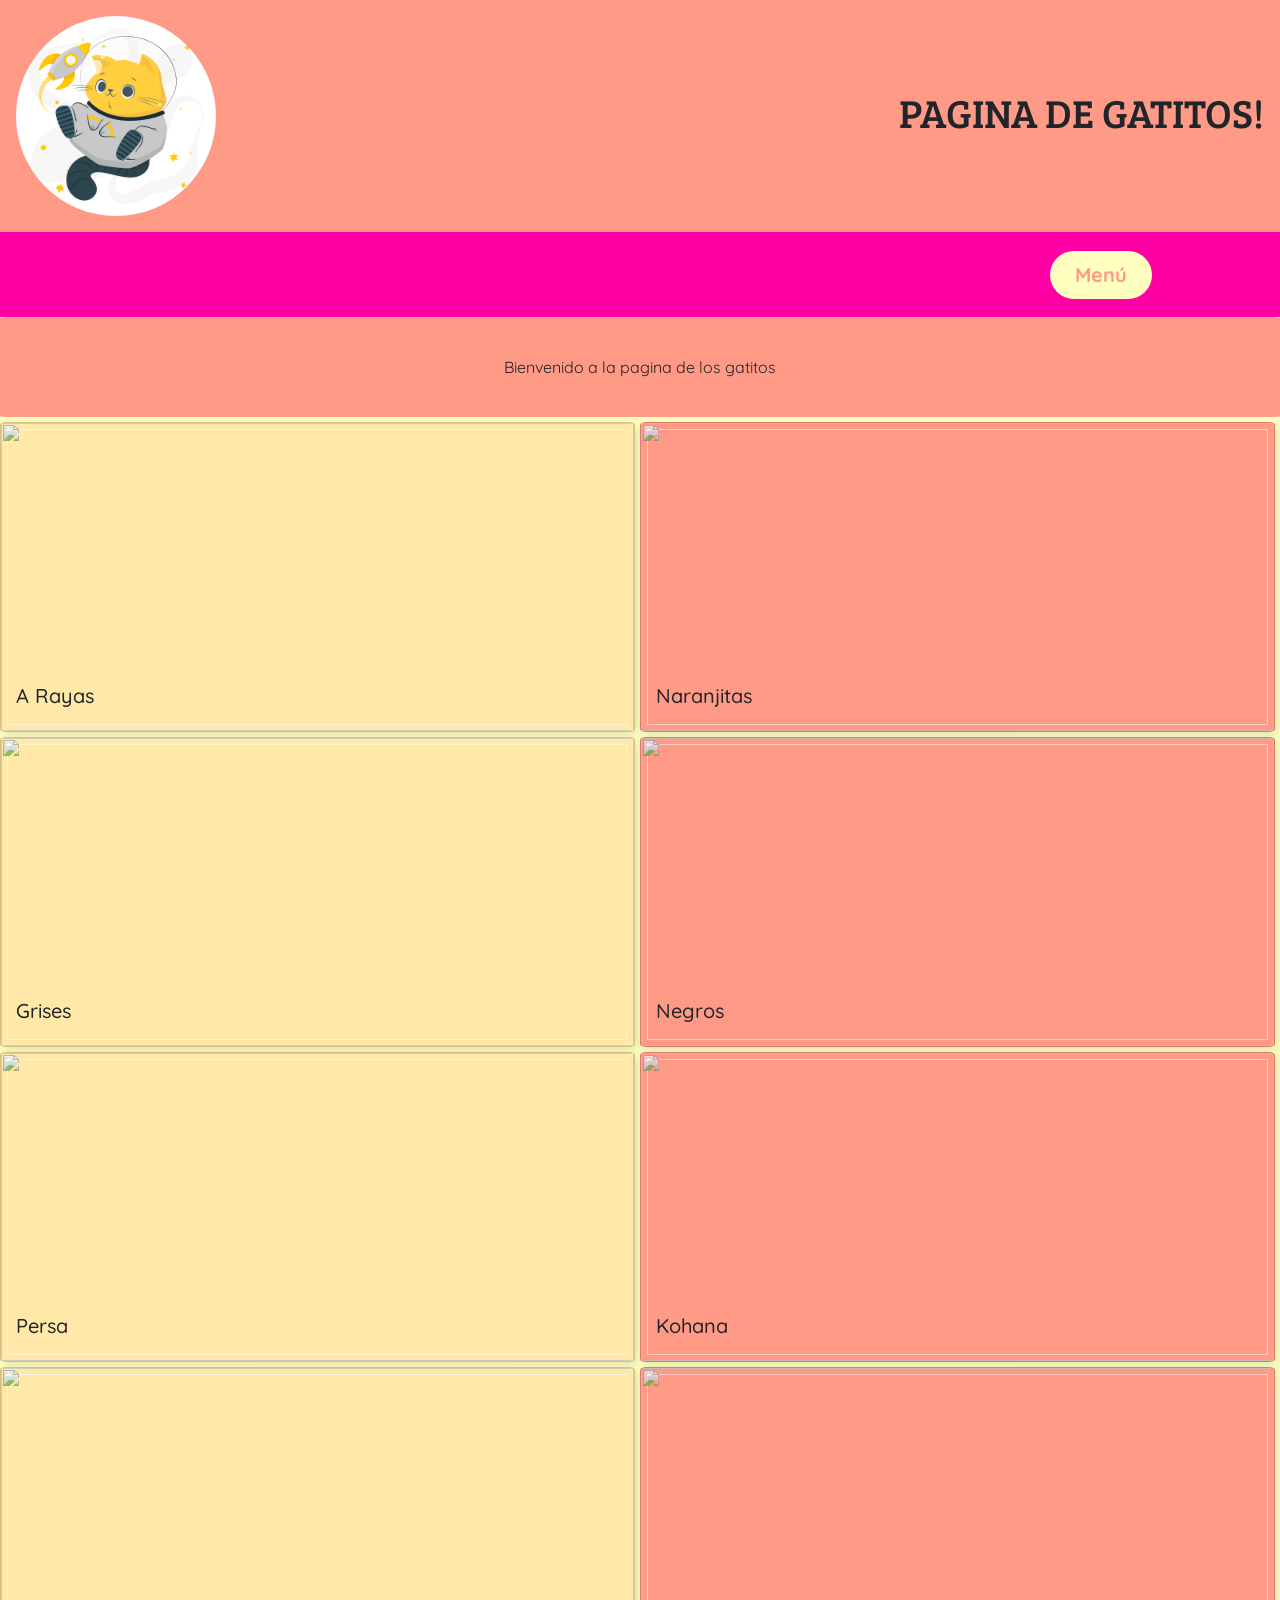
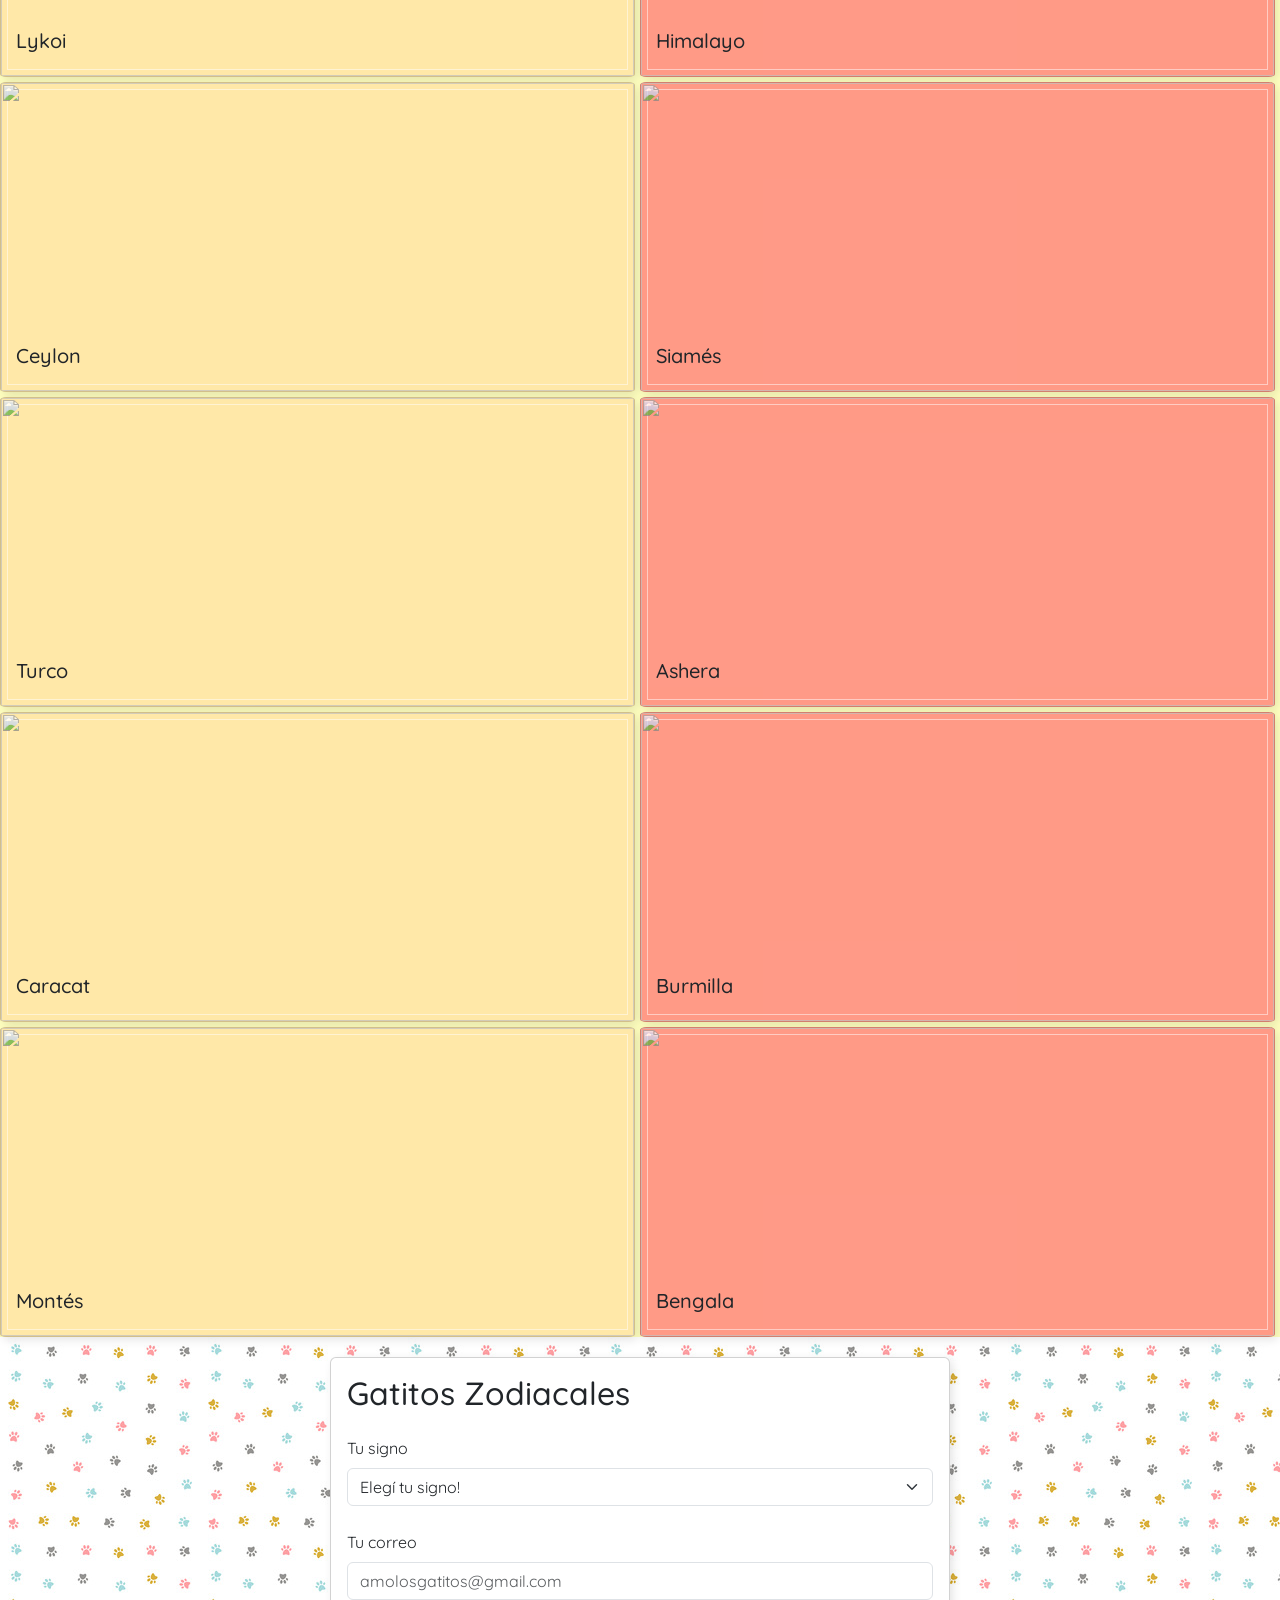
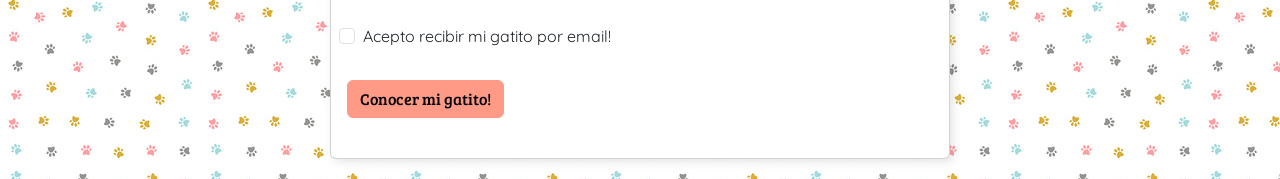
==== commit 12c1f510: "Add files via upload Menú responsive para todas las páginas, text con cosas faltantes" ====
--- a/index.html
+++ b/index.html
@@ -87,6 +87,19 @@
           <li><a href="quienes_somos.html">Nosotras</a></li>
         </ul>
       </nav>
+
+      <a onclick="openNav()" class="menu" href="#"><button>Menú</button></a>
+
+      <div class="overlay" id="mobile-menu">
+        <a onclick="closeNav()" href="#" class="close">&times;</a>
+        <div class="overlay-content">
+          <a href="index.html">Inicio</a>
+          <a href="kittens.html">Gatitos</a>
+          <a href="gatitos_del_mundo.html">Gatitos del Mundo</a>
+          <a href="curiosidades.html">Curiosidades</a>
+          <a href="quienes_somos.html">Nosotras</a>
+        </div>
+      </div>
     </div>
     <!-- END MENU -->
 
@@ -285,6 +298,7 @@
           <!-- END SCRIPT LOGO -->
     <script src="js/javascript.js"></script>
     <script src="js/validation-form.js"></script>
+    <script type="text/JavaScript" src="js/nav.js"></script>
     <!-- END CARGA JS --> 
   </body>
 </html>
--- a/css/estilos.css
+++ b/css/estilos.css
@@ -194,21 +194,22 @@
         padding: 0 20px;
     }
 
-    .menu-conteiner .nav-links li:hover{
+    .menu-conteiner .nav-links li:hover,
+    .menu-conteiner .overlay a:hover{
         transform: scale(1.1);
     }
 
     .menu-conteiner .nav-links a{
         font-size: 700;
         color: #ffe8a8;
-        text-decoration: none;
     }
 
     .menu-conteiner .nav-links li a:hover{
         color: #ff9a87;
     }
 
-    .menu-conteiner .boton button{
+    .menu-conteiner .boton button,
+    .menu-conteiner .menu button{
         font-weight: 700;
         font-size: 20px;
         color: #ff9a87;
@@ -220,10 +221,56 @@
         transition: all 0.3s ease 0s;
     }
 
-    .menu-conteiner .boton button:hover{
+    .menu-conteiner .boton button:hover,
+    .menu-conteiner .menu button:hover{
         background-color: #ffffbf;
         color: #ff00a4;
         transform: scale(1.1);
+    }
+
+    .menu-conteiner a{
+        text-decoration: none;
+    }
+
+    .menu-conteiner .overlay{
+        height: 100%;
+        width: 0;
+        position: fixed;
+        z-index: 1;
+        left: 0;
+        top: 0;
+        background-color: #ff00a4;
+        overflow: hidden;
+        transition: all 0.3s ease 0s;
+    }
+
+    .menu-conteiner .overlay .overlay-content{
+        display: flex;
+        height: 100%;
+        flex-direction: column;
+        align-items: center;
+        justify-content: center;
+    }
+
+    .menu-conteiner .overlay a{
+        padding: 15px;
+        font-size: 36px;
+        display: block;
+        transition: all 0.3s ease 0s;
+        font-weight: 700;
+        color: #ffffbf;
+    }
+
+    .menu-conteiner .overlay a:hover,
+    .menu-conteiner .overlay a:focus{
+        color: #ff9a87;
+    }
+
+    .menu-conteiner .overlay .close{
+        position: absolute;
+        top: 20px;
+        right: 45px;
+        font-size: 65px;
     }
 /* END MENU */
 
--- a/css/mqs.css
+++ b/css/mqs.css
@@ -1,6 +1,24 @@
 @media (min-width: 720px){
     .menu-conteiner .nav-links{
         display: none;
+    }
+ 
+    .menu-conteiner .overlay a{
+        font-size: 20px;
+    }
+
+    .menu-conteiner .overlay .close{
+        font-size: 40px;
+        top: 15px;
+        right: 35px;
+    }
+
+    .menu-conteiner .boton{
+        display: none;
+    }
+
+    .menu-conteiner .menu{
+        display: inherit;
     }
 /*KITTENS CONTENT*/
     .home_kittens {
@@ -14,7 +32,7 @@
     }
     .home_kittens_flex iframe{
         height: 500px;
-    }
+    } */
 /*END KITTENS CONTENT*/
 
 /*HOME CONTENT*/
@@ -98,7 +116,24 @@
     .menu-conteiner .nav-links{
         display: none;
     }
-    
+
+    .menu-conteiner .overlay a{
+        font-size: 20px;
+    }
+
+    .menu-conteiner .overlay .close{
+        font-size: 40px;
+        top: 15px;
+        right: 35px;
+    }
+
+    .menu-conteiner .boton{
+        display: none;
+    }
+
+    .menu-conteiner .menu{
+        display: inherit;
+    }
     /*HOME CONTENT*/
         .contenido{
             display:grid;
@@ -197,6 +232,13 @@
         display: flex;
     }
 
+    .menu-conteiner .boton{
+        display: flex;
+    }
+
+    .menu-conteiner .menu{
+        display: none;
+    }
 /*KITTENS CONTENT*/
     .home_kittens {
         display: flex;
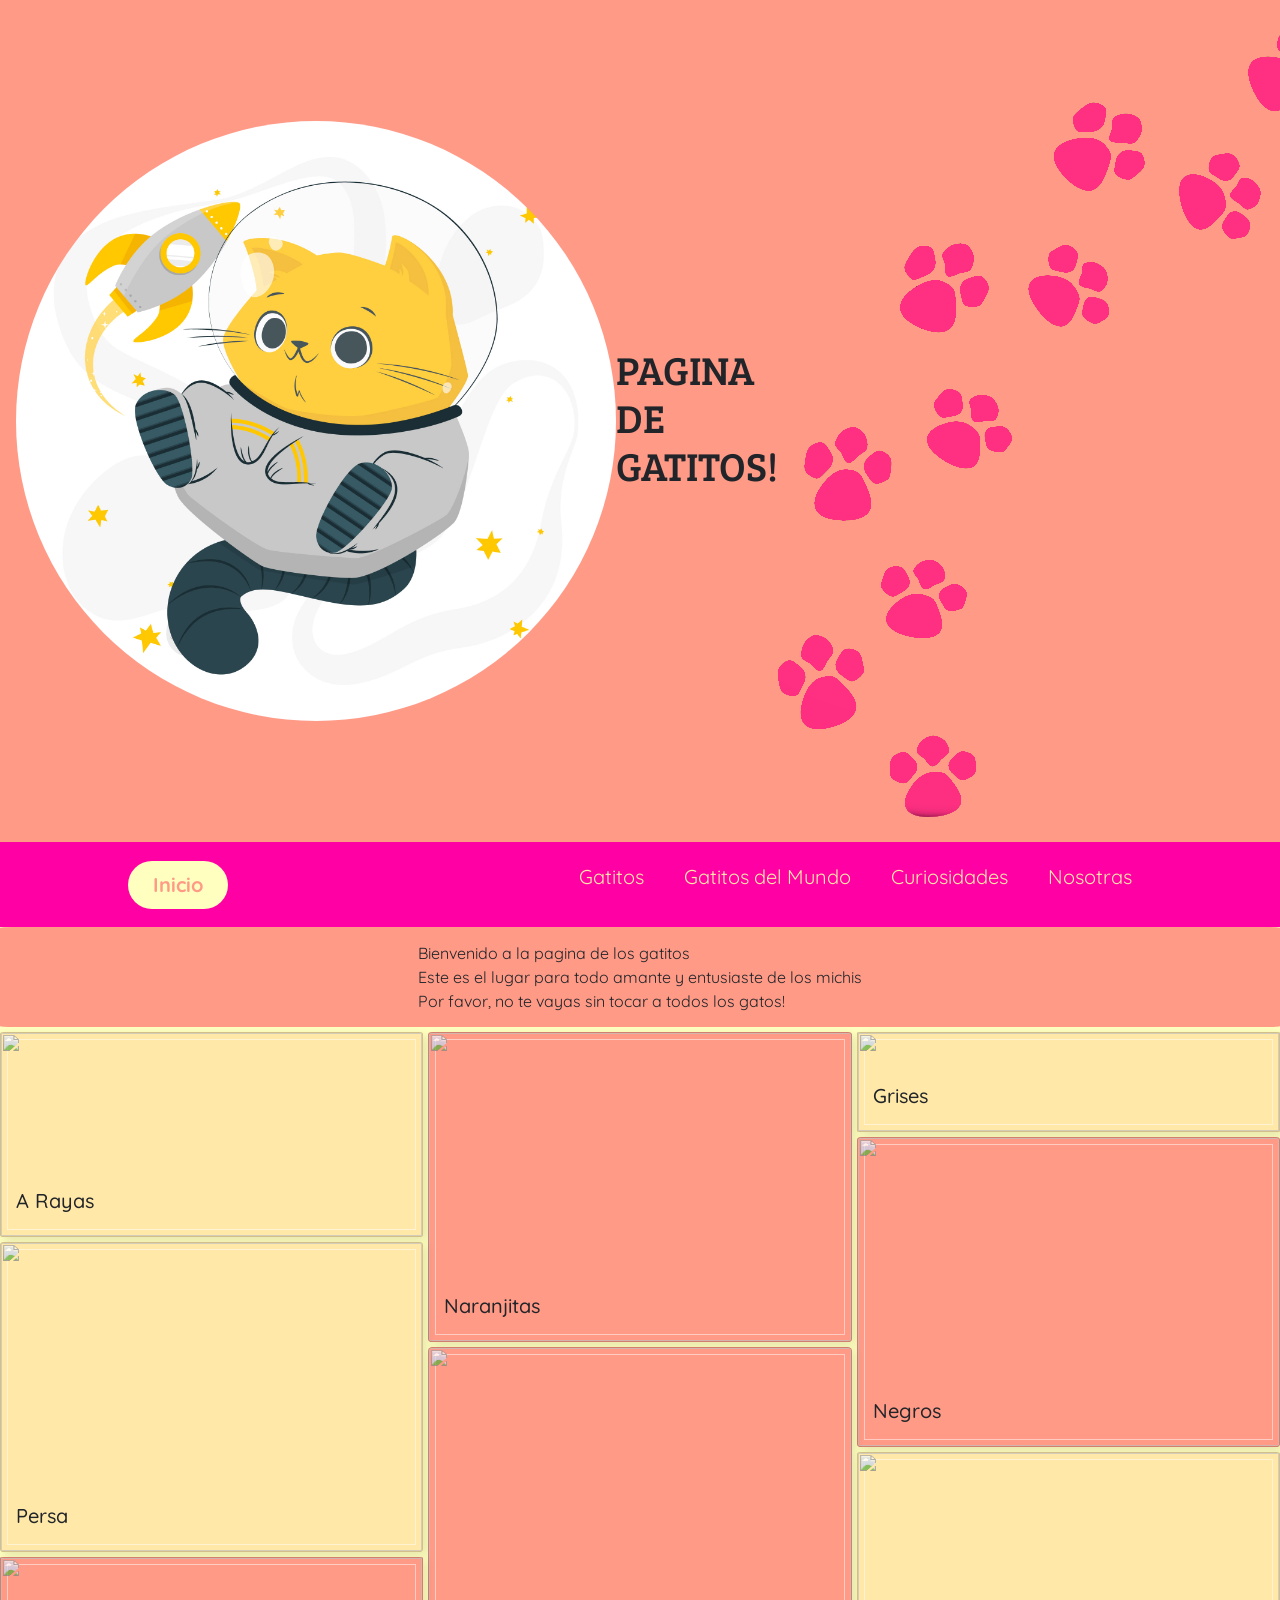
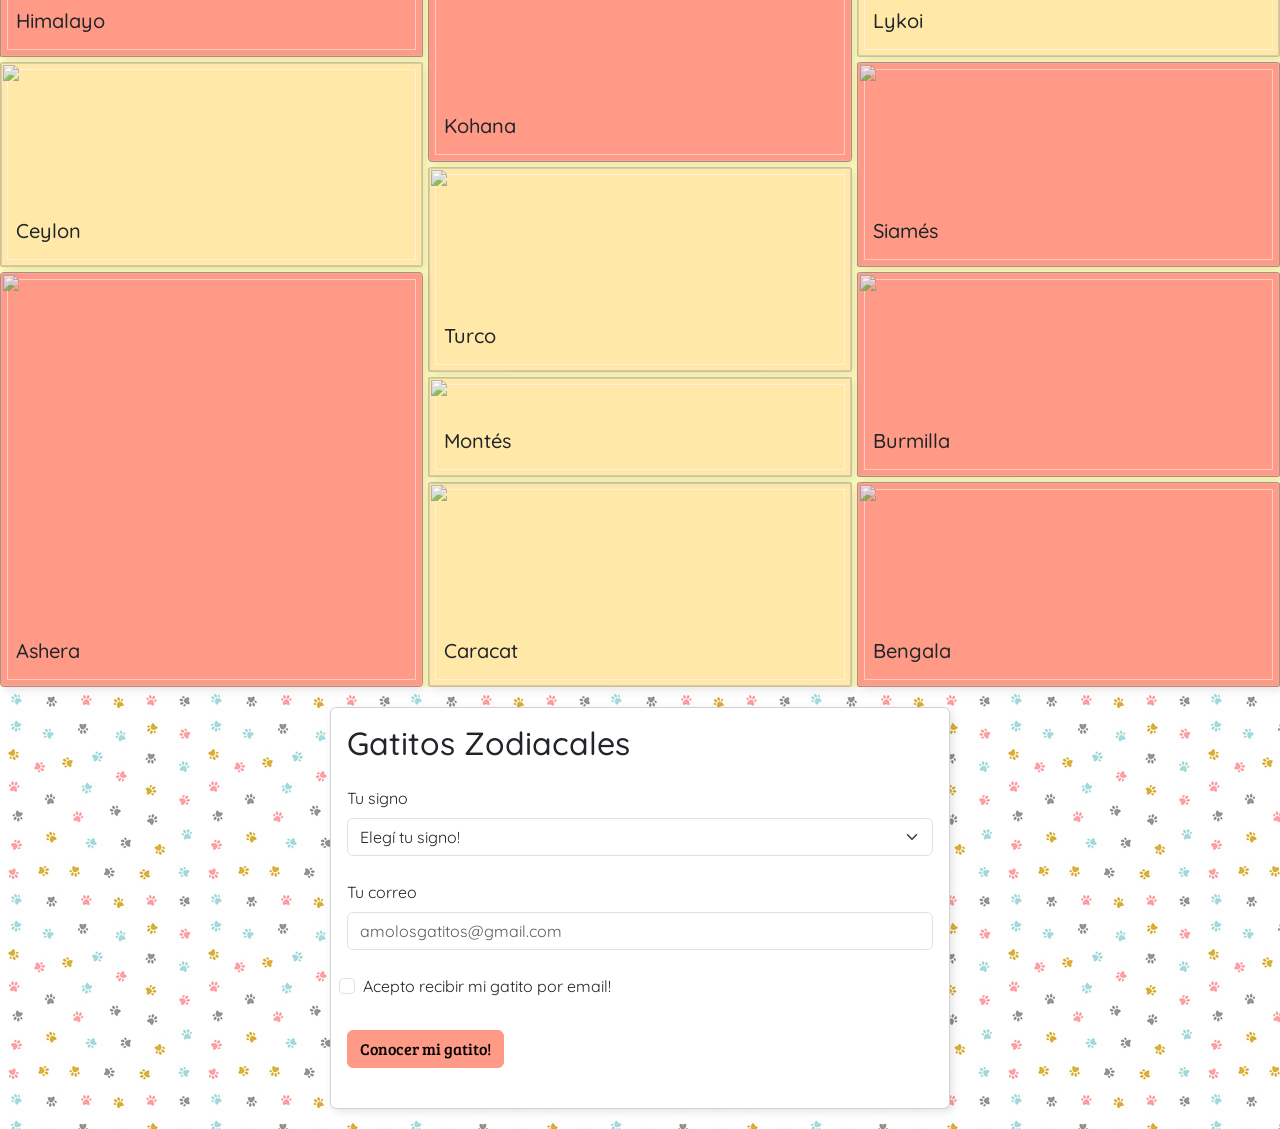
==== commit 597b6d26: "PAGINAS CON TITULO RESPONSIVE" ====
--- a/index.html
+++ b/index.html
@@ -1,14 +1,22 @@
 <!DOCTYPE html>
 <html lang="en">
   <head>
-
     <!-- CSS -->
-    <link rel="stylesheet" href="css/estilos.css">
-    <link rel="stylesheet" href="css/mqs.css">
+    <link rel="stylesheet" href="css/estilos.css" />
+    <link rel="stylesheet" href="css/mqs.css" />
     <!-- END CSS -->
     <!-- BS-->
-    <link href="https://cdn.jsdelivr.net/npm/bootstrap@5.2.2/dist/css/bootstrap.min.css" rel="stylesheet" integrity="sha384-Zenh87qX5JnK2Jl0vWa8Ck2rdkQ2Bzep5IDxbcnCeuOxjzrPF/et3URy9Bv1WTRi" crossorigin="anonymous">
-    <script src="https://cdn.jsdelivr.net/npm/bootstrap@5.2.2/dist/js/bootstrap.bundle.min.js" integrity="sha384-OERcA2EqjJCMA+/3y+gxIOqMEjwtxJY7qPCqsdltbNJuaOe923+mo//f6V8Qbsw3" crossorigin="anonymous"></script>
+    <link
+      href="https://cdn.jsdelivr.net/npm/bootstrap@5.2.2/dist/css/bootstrap.min.css"
+      rel="stylesheet"
+      integrity="sha384-Zenh87qX5JnK2Jl0vWa8Ck2rdkQ2Bzep5IDxbcnCeuOxjzrPF/et3URy9Bv1WTRi"
+      crossorigin="anonymous"
+    />
+    <script
+      src="https://cdn.jsdelivr.net/npm/bootstrap@5.2.2/dist/js/bootstrap.bundle.min.js"
+      integrity="sha384-OERcA2EqjJCMA+/3y+gxIOqMEjwtxJY7qPCqsdltbNJuaOe923+mo//f6V8Qbsw3"
+      crossorigin="anonymous"
+    ></script>
     <!-- END BS -->
 
     <meta charset="UTF-8" />
@@ -21,10 +29,20 @@
       sizes="180x180"
       href="icons/favicon-apple-touch-icon.png"
     />
-    <link rel="icon" type="image/png" sizes="32x32" href="icons/favicon-32x32.png" />
-    <link rel="icon" type="image/png" sizes="16x16" href="icons/favicon-16x16.png" />
+    <link
+      rel="icon"
+      type="image/png"
+      sizes="32x32"
+      href="icons/favicon-32x32.png"
+    />
+    <link
+      rel="icon"
+      type="image/png"
+      sizes="16x16"
+      href="icons/favicon-16x16.png"
+    />
     <link rel="manifest" href="icons/favicon-site.webmanifest" />
-    <!-- END FAVICON -->  
+    <!-- END FAVICON -->
 
     <title>Pagina de gatitos</title>
 
@@ -53,26 +71,30 @@
   </head>
 
   <body class="toda_la_pagina">
-
     <!-- HEADER -->
     <div class="header">
-
-        <!-- LOGO scr:https://www.freepik.com/vectors/cat-logo -->
-        <div class="logo">
-            <img
-              class="logo_gatito"
-              id="explota"
-              src="img/imagenes_GATITO_ASTRONAUTA.jpg"
-              alt="LOGO"
-              width="200"
-            />
-          </div>
-        <!-- END LOGO -->
-
-        <div class="titulo">
-          <h1>PAGINA DE GATITOS!</h1>
-        </div>
-
+      <!-- LOGO scr:https://www.freepik.com/vectors/cat-logo -->
+      <div class="logo">
+        <img
+          class="logo_gatito"
+          id="explota"
+          src="img/imagenes_GATITO_ASTRONAUTA.jpg"
+          alt="LOGO"
+        />
+      </div>
+      <!-- END LOGO -->
+
+      <div>
+      
+        <h1 class="titulo">PAGINA DE GATITOS!</h1>
+      </div>
+      <div>
+        <img
+          class="patitas"
+          src="img/patitas_der.png"
+          alt="patitas"
+        />
+      </div>
     </div>
     <!-- END HEADER -->
 
@@ -105,200 +127,238 @@
 
     <!-- CONTENT -->
     <div class="contenido">
-      <div id="grid_1">Bienvenido a la pagina de los gatitos</div>
+      <div id="grid_1">Bienvenido a la pagina de los gatitos
+        <br>
+        Este es el lugar para todo amante y entusiaste de los michis
+        <br>
+        Por favor, no te vayas sin tocar a todos los gatos!
+      </div>
 
       <div class="card" id="grid_2">
         <img
           src="https://images.unsplash.com/photo-1506755855567-92ff770e8d00?ixlib=rb-1.2.1&ixid=MnwxMjA3fDB8MHxwaG90by1wYWdlfHx8fGVufDB8fHx8&auto=format&fit=crop&w=2787&q=80"
-          width= 100%
-          alt=""
-          class="card-image">
+          
+          alt=""
+          class="card-image"
+        />
         <h3 class="card-title">A Rayas</h3>
       </div>
 
       <div class="card" id="grid_3">
         <img
           src="http://mascotafiel.com/wp-content/uploads/2016/10/que-raza-son-los-gatos-naranja.jpg"
-          width=100%
-          alt=""
-          class="card-image">
+          alt=""
+          class="card-image"
+        />
         <h3 class="card-title">Naranjitas</h3>
       </div>
 
       <div class="card" id="grid_4">
         <img
           src="https://www.tugatobengali.com/wp-content/uploads/2022/04/gatocartujo-1024x682.jpg"
-          width=100%
-          alt=""
-          class="card-image">
+          alt=""
+          class="card-image"
+        />
         <h3 class="card-title">Grises</h3>
       </div>
 
       <div class="card" id="grid_5">
-        <img src="https://www.lavanguardia.com/files/content_image_mobile_filter/uploads/2022/02/20/621219718879d.jpeg" 
-        width=100%
-        alt=""
-        class="card-image">
+        <img
+          src="https://www.lavanguardia.com/files/content_image_mobile_filter/uploads/2022/02/20/621219718879d.jpeg"
+          alt=""
+          class="card-image"
+        />
         <h3 class="card-title">Negros</h3>
       </div>
 
       <div class="card" id="grid_6">
-        <img src="https://www.zooplus.es/magazine/wp-content/uploads/2017/10/fotolia_103481419-768x512.jpg" 
-        alt=""
-        class="card-image">
+        <img
+          src="https://www.zooplus.es/magazine/wp-content/uploads/2017/10/fotolia_103481419-768x512.jpg"
+          alt=""
+          class="card-image"
+        />
         <h3 class="card-title">Persa</h3>
       </div>
 
       <div class="card" id="grid_7">
-        <img src="https://upload.wikimedia.org/wikipedia/commons/thumb/c/c1/Cat_Sphynx._img_025.jpg/640px-Cat_Sphynx._img_025.jpg" 
-        alt=""
-        class="card-image">
+        <img
+          src="https://upload.wikimedia.org/wikipedia/commons/thumb/c/c1/Cat_Sphynx._img_025.jpg/640px-Cat_Sphynx._img_025.jpg"
+          alt=""
+          class="card-image"
+        />
         <h3 class="card-title">Kohana</h3>
       </div>
 
       <div class="card" id="grid_8">
-        <img src="https://www.hogarmania.com/archivos/202010/lykoi-gato-lobo-portada-668x400x80xX-1.jpg" 
-        alt=""
-        class="card-image">
+        <img
+          src="https://www.hogarmania.com/archivos/202010/lykoi-gato-lobo-portada-668x400x80xX-1.jpg"
+          alt=""
+          class="card-image"
+        />
         <h3 class="card-title">Lykoi</h3>
       </div>
 
       <div class="card" id="grid_9">
-        <img src="https://www.bunko.pet/__export/1643784123493/sites/debate/img/2021/02/04/gato_himalayo_crop1612470360316.jpg_242310155.jpg" 
-        alt=""
-        class="card-image">
+        <img
+          src="https://www.bunko.pet/__export/1643784123493/sites/debate/img/2021/02/04/gato_himalayo_crop1612470360316.jpg_242310155.jpg"
+          alt=""
+          class="card-image"
+        />
         <h3 class="card-title">Himalayo</h3>
       </div>
 
       <div class="card" id="grid_10">
-        <img src="https://t2.ea.ltmcdn.com/es/razas/9/0/2/gato-ceilan_209_0_600.jpg" 
-        alt=""
-        class="card-image">
+        <img
+          src="https://t2.ea.ltmcdn.com/es/razas/9/0/2/gato-ceilan_209_0_600.jpg"
+          alt=""
+          class="card-image"
+        />
         <h3 class="card-title">Ceylon</h3>
       </div>
 
       <div class="card" id="grid_11">
-        <img src="https://cloudfront-us-east-1.images.arcpublishing.com/radiomitre/CWBEAQVHXBHJNH3DMMKLWS6LXU.jpg" 
-        alt=""
-        class="card-image">
+        <img
+          src="https://cloudfront-us-east-1.images.arcpublishing.com/radiomitre/CWBEAQVHXBHJNH3DMMKLWS6LXU.jpg"
+          alt=""
+          class="card-image"
+        />
         <h3 class="card-title">Siamés</h3>
       </div>
 
       <div class="card" id="grid_12">
-        <img src="https://www.bunko.pet/__export/1640851613310/sites/debate/img/2021/12/30/7_cosas_que_quiza_no_conocxas_sobre_el_gato_de_raza_angora_turco.jpeg_242310155.jpeg" 
-        alt=""
-        class="card-image">
+        <img
+          src="https://www.bunko.pet/__export/1640851613310/sites/debate/img/2021/12/30/7_cosas_que_quiza_no_conocxas_sobre_el_gato_de_raza_angora_turco.jpeg_242310155.jpeg"
+          alt=""
+          class="card-image"
+        />
         <h3 class="card-title">Turco</h3>
       </div>
 
       <div class="card" id="grid_13">
-        <img src="https://cdn0.soyungato.com/es/razas/7/3/0/gato-ashera_37_0_orig.jpg" 
-        alt=""
-        class="card-image">
+        <img
+          src="https://cdn0.soyungato.com/es/razas/7/3/0/gato-ashera_37_0_orig.jpg"
+          alt=""
+          class="card-image"
+        />
         <h3 class="card-title">Ashera</h3>
       </div>
 
       <div class="card" id="grid_14">
-        <img src="https://www.zooplus.es/magazine/wp-content/uploads/2021/10/Caracal.jpeg" 
-        alt=""
-        class="card-image">
+        <img
+          src="https://www.zooplus.es/magazine/wp-content/uploads/2021/10/Caracal.jpeg"
+          alt=""
+          class="card-image"
+        />
         <h3 class="card-title">Caracat</h3>
       </div>
 
       <div class="card" id="grid_15">
-        <img src="https://nfnatcane.es/blog/wp-content/uploads/2020/05/caracter%C3%ADsticas-del-gato-Burmilla.jpg" 
-        alt=""
-        class="card-image">
+        <img
+          src="https://nfnatcane.es/blog/wp-content/uploads/2020/05/caracter%C3%ADsticas-del-gato-Burmilla.jpg"
+          alt=""
+          class="card-image"
+        />
         <h3 class="card-title">Burmilla</h3>
       </div>
 
       <div class="card" id="grid_16">
-        <img src="https://demascotas.info/wp-content/uploads/2019/01/cat-3798684_1920.jpg" 
-        alt=""
-        class="card-image">
+        <img
+          src="https://demascotas.info/wp-content/uploads/2019/01/cat-3798684_1920.jpg"
+          alt=""
+          class="card-image"
+        />
         <h3 class="card-title">Montés</h3>
       </div>
 
       <div class="card" id="grid_17">
-        <img src="https://zonagatos.com/wp-content/uploads/2018/05/Thor-el-famoso-gato-bengala-de-Instagram.jpg" 
-        alt=""
-        class="card-image">
+        <img
+          src="https://zonagatos.com/wp-content/uploads/2018/05/Thor-el-famoso-gato-bengala-de-Instagram.jpg"
+          alt=""
+          class="card-image"
+        />
         <h3 class="card-title">Bengala</h3>
       </div>
-
     </div>
     <!-- END CONTENT -->
 
     <!-- FOOTER -->
     <footer class="footer">
-     <section class="d-flex justify-content-center">
-      <div class="card col-sm-6 p-3">
-        <div class="mb-3"> <!--Titulo-->
-          <h2>Gatitos Zodiacales</h2>
+      <section class="d-flex justify-content-center">
+        <div class="card col-sm-6 p-3">
+          <div class="mb-3">
+            <!--Titulo-->
+            <h2>Gatitos Zodiacales</h2>
+          </div>
+          <div class="mb-2">
+            <form action="" class="row g-3 needs-validation" novalidate>
+              <!--"needs-validation" para validar a través de js ; "novalidate" para desactivar la validación automática del navegador-->
+              <div class="mb-2">
+                <label for="signo" class="form-label">Tu signo</label>
+                <select class="form-select" required>
+                  <!--"required" campo obligatorio-->
+                  <option selected disabled value="">Elegí tu signo!</option>
+                  <!--no se acepta esta opcion como elección-->
+                  <option value="ari">Aries</option>
+                  <option value="tau">Tauro</option>
+                  <option value="gem">Géminis</option>
+                  <option value="can">Cáncer</option>
+                  <option value="leo">Leo</option>
+                  <option value="vir">Virgo</option>
+                  <option value="lib">Libra</option>
+                  <option value="esc">Escorpio</option>
+                  <option value="sag">Sagitario</option>
+                  <option value="capri">Capricornio</option>
+                  <option value="acu">Acuario</option>
+                  <option value="pis">Piscis</option>
+                </select>
+                <div class="valid-feedback">Purr!</div>
+                <div class="invalid-feedback">MIAU! Ingresa tu signo!</div>
+              </div>
+              <div class="mb-2">
+                <label for="mail" class="form-label">Tu correo</label>
+                <input
+                  type="email"
+                  name=""
+                  id="emailUser"
+                  placeholder="amolosgatitos@gmail.com"
+                  class="form-control"
+                  required
+                />
+                <div class="valid-feedback">Purr!</div>
+                <div class="invalid-feedback">MIAU! Ingresa tu correo!</div>
+              </div>
+              <div class="mb-2 form-check">
+                <input
+                  type="checkbox"
+                  class="form-check-input"
+                  id="terms"
+                  required
+                />
+                <label for="terms" class="form-check-label"
+                  >Acepto recibir mi gatito por email!</label
+                >
+                <div class="valid-feedback">Purr!</div>
+                <div class="invalid-feedback">
+                  MIAU! Aceptalo para recibirme!
+                </div>
+              </div>
+              <div class="mb-2 p-2">
+                <button class="btn btn-primary">Conocer mi gatito!</button>
+              </div>
+            </form>
+          </div>
         </div>
-        <div class="mb-2">
-          <form action="" class="row g-3 needs-validation" novalidate> <!--"needs-validation" para validar a través de js ; "novalidate" para desactivar la validación automática del navegador-->
-            <div class="mb-2">
-              <label for="signo" class="form-label">Tu signo</label>
-              <select class="form-select" required> <!--"required" campo obligatorio-->
-                <option selected disabled value="">Elegí tu signo!</option> <!--no se acepta esta opcion como elección-->
-                <option value="ari">Aries</option>
-                <option value="tau">Tauro</option>
-                <option value="gem">Géminis</option>
-                <option value="can">Cáncer</option>
-                <option value="leo">Leo</option>
-                <option value="vir">Virgo</option>
-                <option value="lib">Libra</option>
-                <option value="esc">Escorpio</option>
-                <option value="sag">Sagitario</option>
-                <option value="capri">Capricornio</option>
-                <option value="acu">Acuario</option>
-                <option value="pis">Piscis</option>
-              </select>
-              <div class="valid-feedback">
-                Purr!
-              </div>
-              <div class="invalid-feedback">
-                MIAU! Ingresa tu signo!
-              </div>
-            </div>
-            <div class="mb-2">
-              <label for="mail" class="form-label">Tu correo</label>
-              <input type="email" name="" id="emailUser" placeholder="amolosgatitos@gmail.com" class="form-control" required>
-              <div class="valid-feedback">
-                Purr!
-              </div>
-              <div class="invalid-feedback">
-                MIAU! Ingresa tu correo!
-              </div>
-            </div>
-            <div class="mb-2 form-check">
-              <input type="checkbox" class="form-check-input" id="terms" required>
-              <label for="terms" class="form-check-label">Acepto recibir mi gatito por email!</label>
-              <div class="valid-feedback">
-                Purr!
-              </div>
-              <div class="invalid-feedback">
-                MIAU! Aceptalo para recibirme!
-              </div>
-            </div>
-            <div class="mb-2 p-2">
-              <button class="btn btn-primary">Conocer mi gatito!</button>
-            </div>
-          </form>
-        </div>
-      </div>
-     </section>
+      </section>
     </footer>
     <!-- END FOOTER -->
-   
+
     <!-- CARGA JS -->
-          <!-- SCRIPT LOGO (pum) -->
-          <script src="js/confetti.min.js"></script>
-          <!-- END SCRIPT LOGO -->
+    <!-- SCRIPT LOGO (pum) -->
+    <script src="js/confetti.min.js"></script>
+    <!-- END SCRIPT LOGO -->
     <script src="js/javascript.js"></script>
     <script src="js/validation-form.js"></script>
     <script type="text/JavaScript" src="js/nav.js"></script>
-    <!-- END CARGA JS --> 
+    <!-- END CARGA JS -->
   </body>
 </html>
--- a/css/estilos.css
+++ b/css/estilos.css
@@ -551,4 +551,44 @@
         color: #000;
         transform: scale(1.1);
     }
-/*END FOOTER*/+/*END FOOTER*/
+
+/* pagina curisidades */
+
+.contenido_curiosidades {
+    background-color:#ffe8a8;
+    padding: 10px;
+display: flex;
+flex-direction: row;
+flex-wrap: wrap;
+align-content: stretch;
+justify-content: center;
+align-items: center;
+
+
+}
+
+.contenido_curiosidades div{
+
+background-color:#ff9a87;
+padding: 20px;
+margin: 20px;
+min-width: 200px;
+max-width: 400px;
+border-radius: 5%;
+display: flex;
+flex-wrap: wrap;
+justify-content: center;
+align-content: center;
+align-items: center;
+
+}
+
+.curisidades_imagenes {
+    max-width: 100%;
+    min-width: 50px;
+    min-width: 50px;
+    border-radius: 50%;
+}
+
+/* END PAGINA CURIOSIDADES */
--- a/css/mqs.css
+++ b/css/mqs.css
@@ -1,4 +1,4 @@
-@media (min-width: 720px){
+@media (max-width: 768px) {
     .menu-conteiner .nav-links{
         display: none;
     }
@@ -112,7 +112,7 @@
 /*END HOME CONTENT*/
  }
 
-@media (min-width: 1024px){
+@media (min-width: 768px){
     .menu-conteiner .nav-links{
         display: none;
     }
@@ -227,7 +227,7 @@
     /*END HOME CONTENT*/
 }
 
-@media (min-width: 1920px){
+@media (min-width: 1024px){
     .menu-conteiner .nav-links{
         display: flex;
     }
